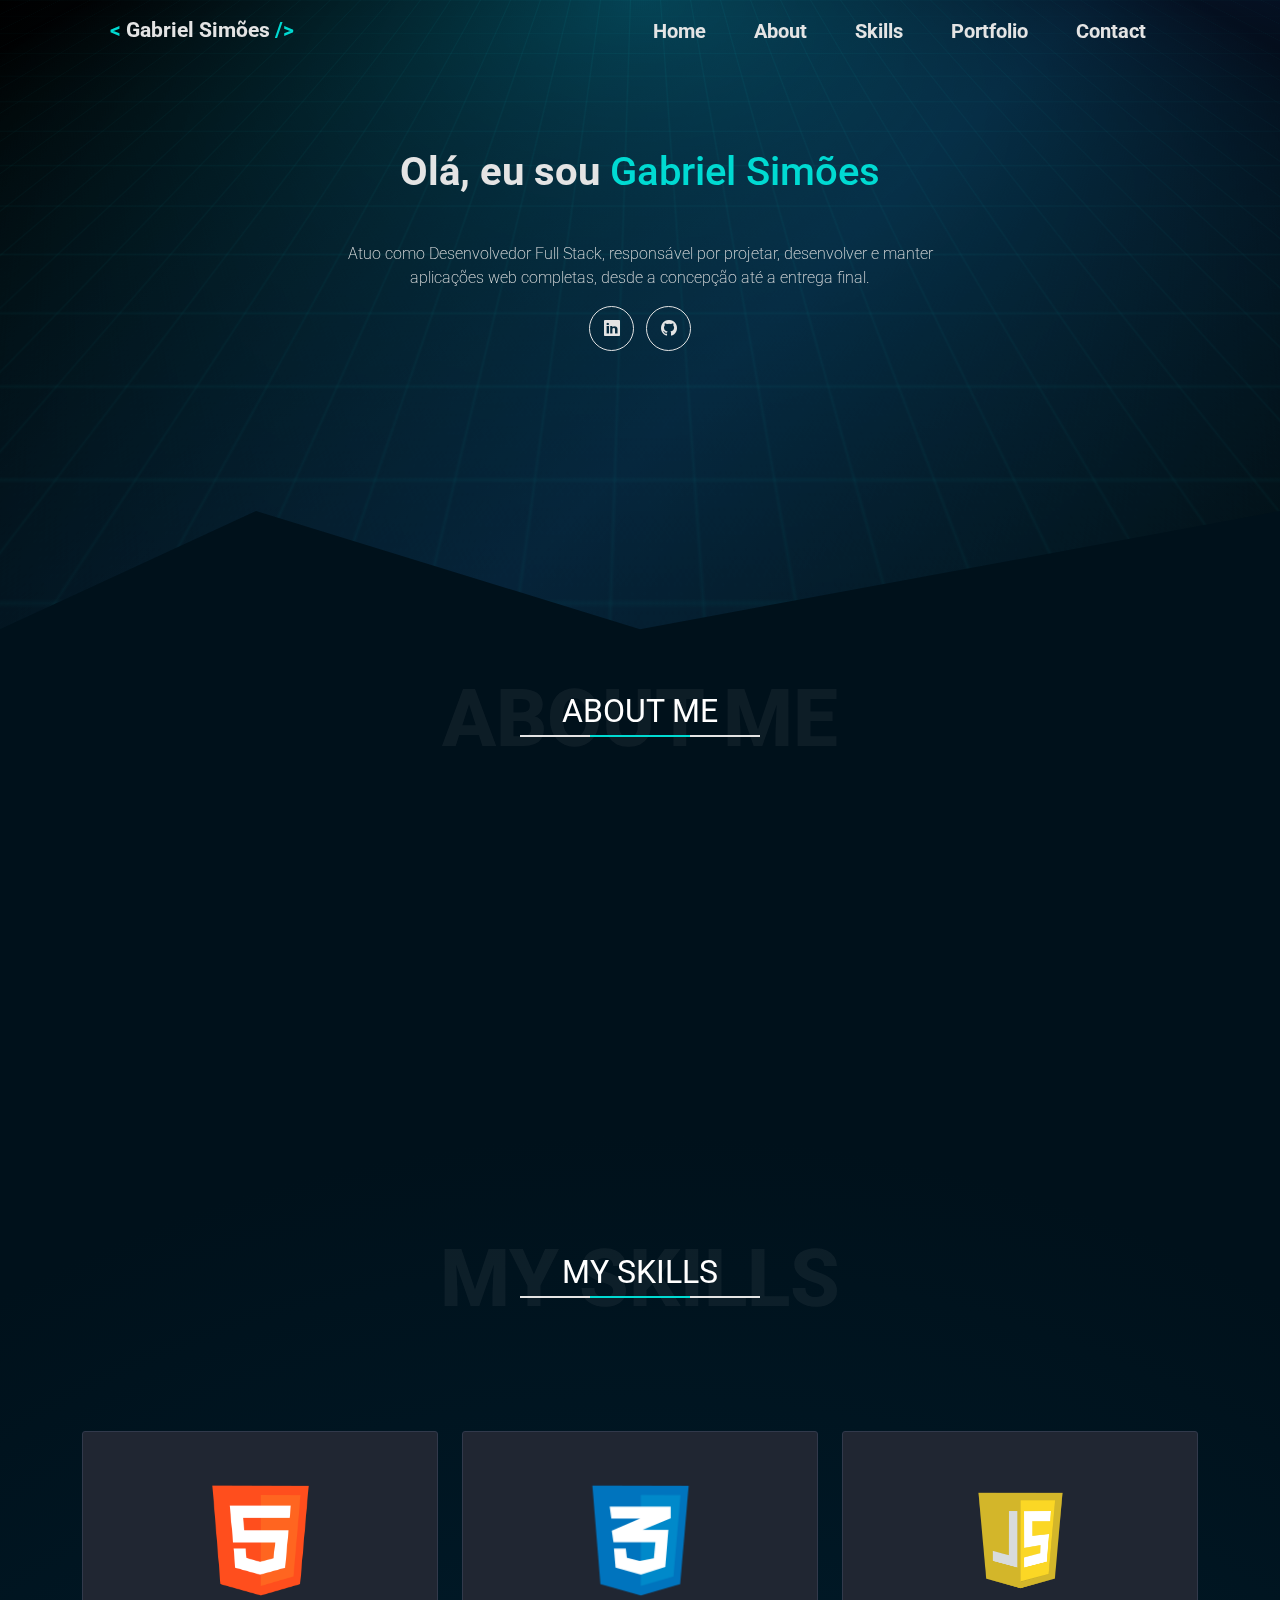
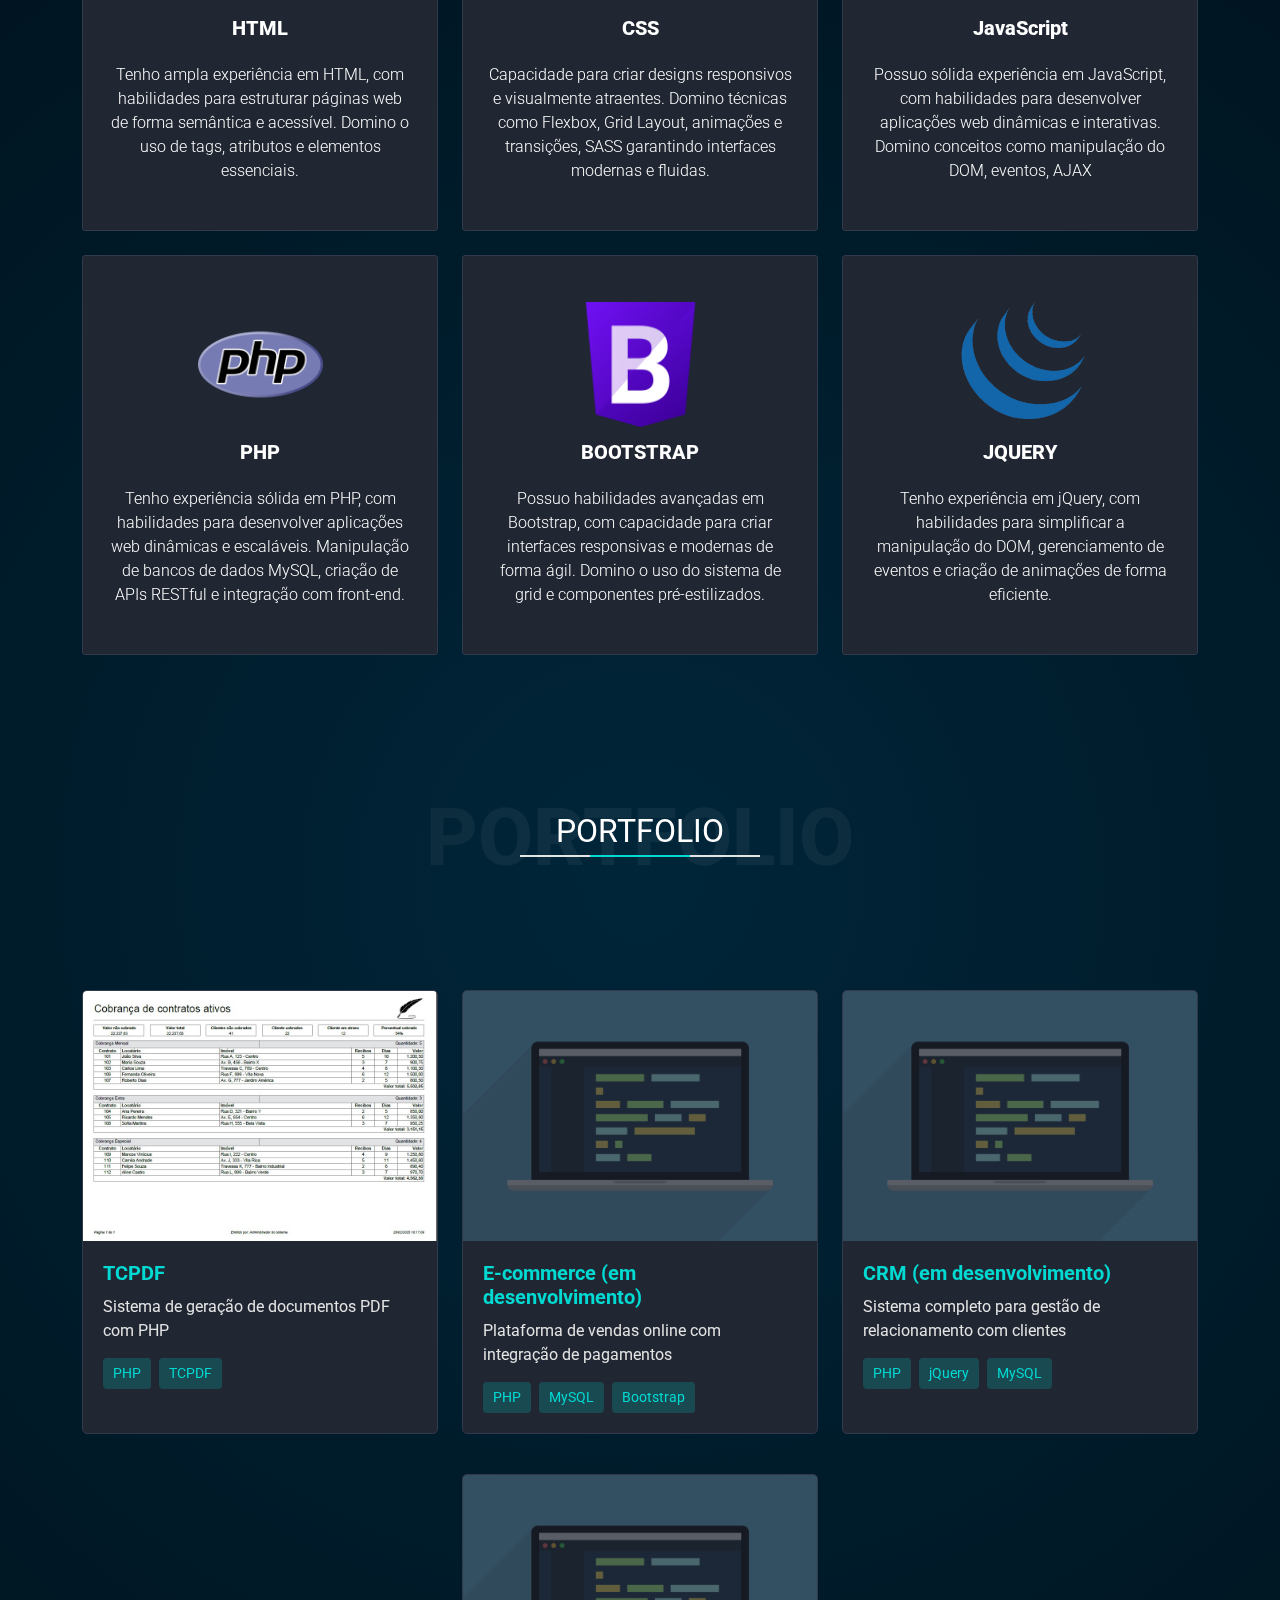
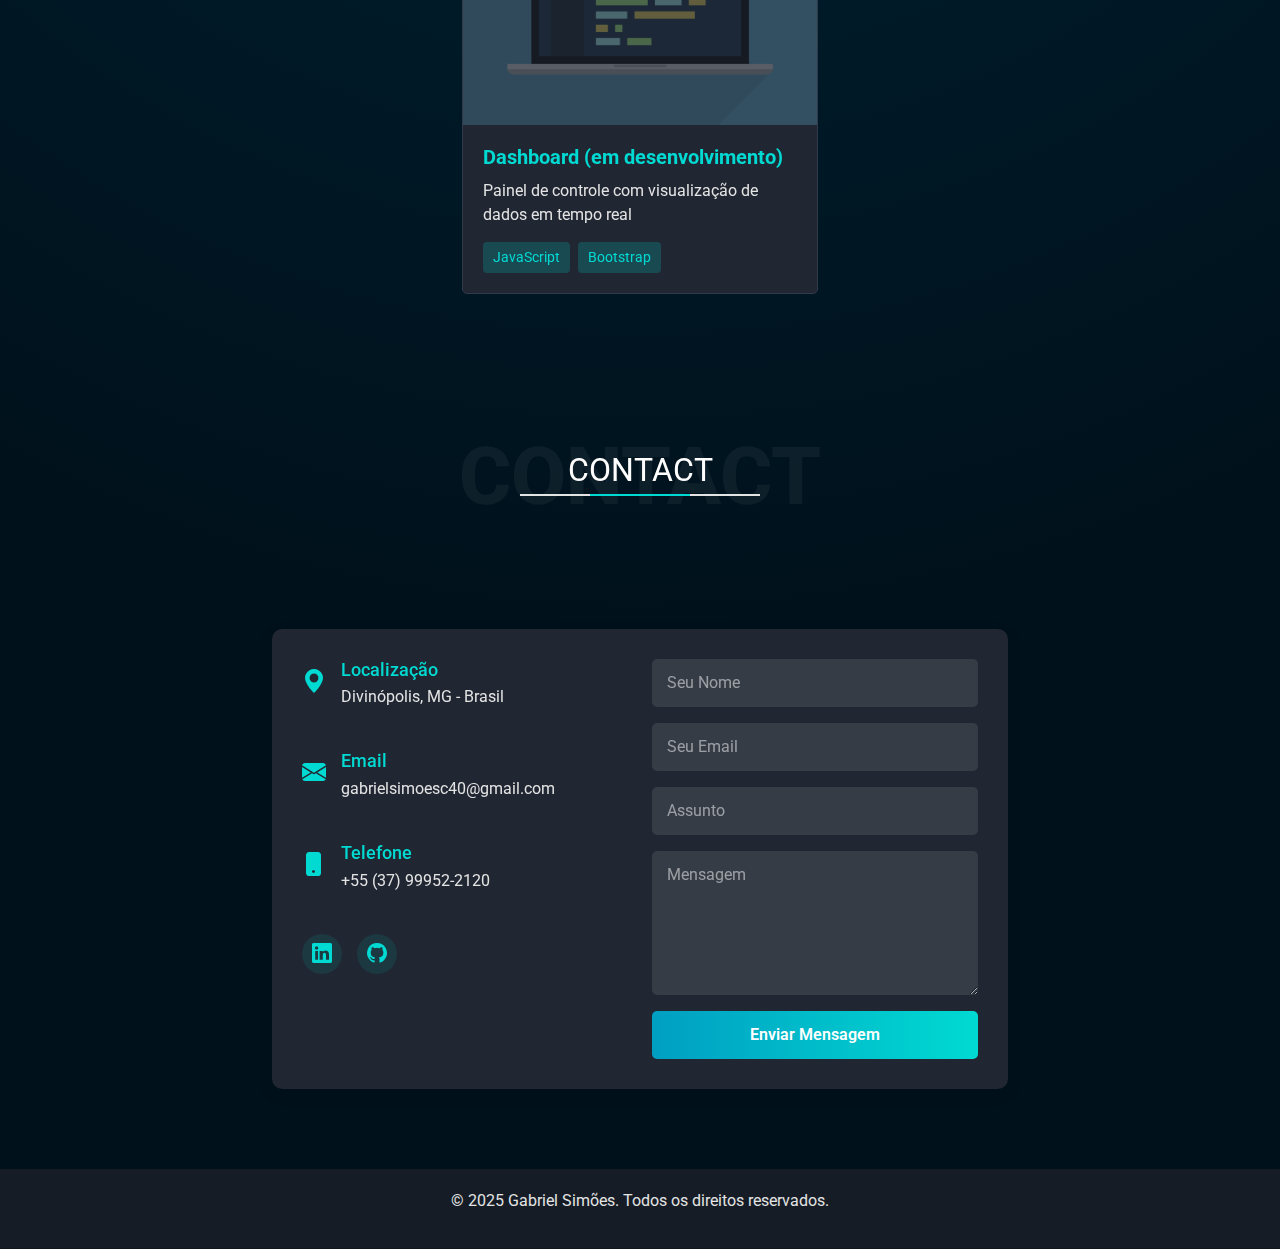
==== index.html @ c70b3e63 "aa" ====
<!DOCTYPE html>
<html lang="pt-br">

<head>
  <!-- Bootstrap -->
  <link href="https://cdn.jsdelivr.net/npm/bootstrap@5.3.3/dist/css/bootstrap.min.css" rel="stylesheet"
    integrity="sha384-QWTKZyjpPEjISv5WaRU9OFeRpok6YctnYmDr5pNlyT2bRjXh0JMhjY6hW+ALEwIH" crossorigin="anonymous">
  <script src="https://cdn.jsdelivr.net/npm/bootstrap@5.3.3/dist/js/bootstrap.bundle.min.js"
    integrity="sha384-YvpcrYf0tY3lHB60NNkmXc5s9fDVZLESaAA55NDzOxhy9GkcIdslK1eN7N6jIeHz"
    crossorigin="anonymous"></script>
  <link rel="stylesheet" href="https://cdn.jsdelivr.net/npm/bootstrap-icons@1.11.3/font/bootstrap-icons.min.css">
  <!-- Material Icon -->
  <link href="https://fonts.googleapis.com/icon?family=Material+Icons" rel="stylesheet">
  <!-- Jquery -->
  <script src="https://code.jquery.com/jquery-3.6.4.min.js"></script>
  <!-- Font ROBOTO -->
  <link rel="preconnect" href="https://fonts.googleapis.com">
  <link rel="preconnect" href="https://fonts.gstatic.com" crossorigin>
  <link href="https://fonts.googleapis.com/css2?family=Roboto:ital,wght@0,100..900;1,100..900&display=swap"
    rel="stylesheet">
  <!-- script JS -->
  <script src="script/script.js"></script>
  <!-- CSS -->
  <link rel="stylesheet" href="css/styles.css">
  <meta charset="UTF-8">
  <meta name="viewport" content="width=device-width, initial-scale=1.0">
  <title>Gabriel Simões</title>

  <style>
    @charset "UTF-8";

    * {
      margin: 0;
      padding: 0;
      box-sizing: border-box;
      text-decoration: none;
      border: none;
      outline: none;
      scroll-behavior: smooth;
      font-family: "Roboto", sans-serif;
    }

    :root {
      --bg-color: #202632;
      /* cor de fundo principal*/
      --second-bg-color: #2f3e53;
      /* cor de fundo secundária */
      --text-color: #e4e4e4;
      /* usada para o texto */
      --main-color: #009fc2;
      /* como uma cor principal */
      --second-main-color: #00dad2;
      /* como uma cor principal */
      --primary-title: 2.5rem;
      --second-title: 1.2rem;
      --description: 1rem;
    }

    body {
      margin: 0;
      padding: 0;
      height: 100%;
      background-color: #000;
      overflow-x: hidden;
    }

    .background {
      position: fixed;
      width: 100vw;
      height: 100vh;
      background: linear-gradient(135deg, #000000 0%, #092247 50%, #000000 100%);
      overflow: hidden;
      z-index: -1000;
    }

    #background_secondary {
      position: absolute;
      width: 100%;
      min-height: 100vh;
      background: radial-gradient(circle, rgba(0, 40, 61, 0.936) 0%, rgb(0, 17, 27) 65%);
      overflow: hidden;
      z-index: -1000;
      clip-path: polygon(50% 3%, 100% 0, 100% 100%, 0 100%, 0 3%, 20% 0%);
    }

    .grid-pattern {
      position: absolute;
      top: 0;
      left: 0;
      right: 0;
      bottom: 0;
      background-image: linear-gradient(rgba(0, 255, 255, 0.05) 1px, transparent 1px), linear-gradient(90deg, rgba(0, 255, 255, 0.05) 1px, transparent 1px);
      background-size: 30px 30px;
      transform: perspective(500px) rotateX(60deg);
      transform-origin: center top;
      animation: gridMove 8s linear infinite;
    }

    .grid-pattern::before {
      content: "";
      position: absolute;
      top: 0;
      left: 0;
      right: 0;
      bottom: 0;
      background: radial-gradient(circle at 50% 0%, rgba(0, 255, 255, 0.2) 0%, rgba(0, 0, 0, 0.5) 50%, transparent 100%);
    }

    /* Animations */
    @keyframes gridMove {
      0% {
        background-position: 0 0;
      }

      100% {
        background-position: 30px 30px;
      }
    }

    @keyframes float {

      0%,
      100% {
        transform: translateY(0);
      }

      50% {
        transform: translateY(-20px);
      }
    }

    @keyframes glow1 {
      0% {
        opacity: 0.3;
        box-shadow: 0 0 10px rgba(0, 255, 255, 0.2);
      }

      100% {
        opacity: 0.6;
        box-shadow: 0 0 20px rgba(0, 255, 255, 0.4);
      }
    }

    @keyframes glow2 {
      0% {
        opacity: 0.2;
        box-shadow: 0 0 15px rgba(0, 255, 255, 0.3);
      }

      100% {
        opacity: 0.5;
        box-shadow: 0 0 25px rgba(0, 255, 255, 0.5);
      }
    }

    @keyframes glow3 {
      0% {
        opacity: 0.4;
        box-shadow: 0 0 12px rgba(0, 255, 255, 0.25);
      }

      100% {
        opacity: 0.7;
        box-shadow: 0 0 22px rgba(0, 255, 255, 0.45);
      }
    }

    /* Title Styles */
    #title,
    #about_title,
    #skills_title,
    #portfolio_title,
    #contact_title {
      position: relative;
      display: inline-block;
      padding-top: 3rem;
      color: #fff;
      font-weight: bolder;
      width: 100%;
      text-align: center;
    }

    .line {
      position: relative;
      display: inline-block;
      width: 100%;
      margin-bottom: 2rem;
    }

    .line_primary {
      content: "";
      position: absolute;
      height: 2px;
      width: 100px;
      top: 0;
      left: 50%;
      transform: translateX(-50%);
      background-color: var(--second-main-color);
      z-index: 500;
    }

    .line_secondary {
      content: "";
      position: absolute;
      height: 2px;
      width: 240px;
      top: 0;
      left: 50%;
      transform: translateX(-50%);
      background-color: var(--text-color);
      z-index: 400;
    }

    .title_primary {
      font-size: 32px;
      font-weight: 400;
      position: relative;
      z-index: 500;
    }

    .title_secondary {
      top: 83%;
      left: 50%;
      transform: translate(-50%, -50%);
      position: absolute;
      opacity: 5%;
      font-size: 5rem;
      font-weight: 800;
    }

    .space {
      padding-bottom: 8rem;
    }

    /* Navbar Styles */
    .navbar {
      display: flex;
      justify-content: space-between;
      align-items: center;
      padding: 0.5rem 1rem;
      color: var(--text-color);
      z-index: 100;
      margin-bottom: 5rem !important;
    }

    .navbar,
    .tag_name {
      font-size: 1.3rem;
      font-weight: bold;
    }

    .navbar-toggler {
      border: none !important;
      box-shadow: none;
      padding: 2px 6px;
    }

    .navbar-toggler:focus {
      border: 1px solid #fff !important;
      box-shadow: none;
    }

    .hamburger {
      height: 50px;
      width: 50px;
      transform: 0.2s;
      position: relative;
    }

    .hamburger .checkbox {
      position: absolute;
      opacity: 0;
      height: 100%;
      width: 100%;
      cursor: pointer;
      z-index: 10;
    }

    .hamburger svg .line {
      transition: 0.5s;
      stroke-width: 4px;
      stroke: #fff;
    }

    .lineTop {
      stroke-dasharray: 40 40;
      stroke-dashoffset: 25;
    }

    .lineMid {
      stroke-dasharray: 40 40;
    }

    .lineBottom {
      stroke-dasharray: 40 40;
      stroke-dashoffset: 60;
    }

    .hamburger .checkbox:checked+svg .line {
      stroke: var(--second-main-color);
    }

    .hamburger .checkbox:checked+svg .lineTop {
      stroke-dashoffset: 0;
      transform-origin: left;
      transform: rotateZ(45deg) translate(-7px, -5px);
    }

    .hamburger .checkbox:checked+svg .lineMid {
      stroke-dashoffset: 40;
    }

    .hamburger .checkbox:checked+svg .lineBottom {
      stroke-dashoffset: 0;
      transform-origin: left;
      transform: rotateZ(-45deg) translate(-5px, 5px);
    }

    .navbar ul {
      list-style-type: none;
      display: flex;
      margin: 0;
    }

    .navbar ul li {
      margin: 0 1rem;
    }

    .navbar ul li a {
      text-decoration: none;
      color: var(--text-color);
      transition: color 0.3s;
    }

    .hover_text {
      display: inline-block;
      position: relative;
      font-size: 20px;
      text-decoration: none;
      cursor: pointer;
    }

    .hover_text:focus {
      color: #fff;
    }

    .nav-link:hover {
      color: #fff;
    }

    .hover_text::after {
      content: "";
      position: absolute;
      left: 0;
      bottom: -2px;
      width: 0;
      height: 2px;
      background-color: var(--second-main-color);
      transition: width 0.3s ease-in-out;
    }

    .hover_text:hover::after {
      width: 100%;
    }

    .hover_text.active::after {
      width: 100%;
    }

    /* Summary Section */
    #summary_job {
      transition: opacity 0.5s ease, transform 0.5s ease;
      position: relative;
      z-index: 500;
      padding: 0 6vw 10rem 6vw !important;
      text-align: center;
    }

    .hide-section {
      opacity: 0;
      transform: translateY(50px);
    }

    .show-section {
      opacity: 1;
      transform: translateY(0);
    }

    .name {
      color: var(--second-main-color);
      font-size: var(--primary-title) !important;
      font-weight: 500;
    }

    .dev_name {
      font-size: var(--primary-title) !important;
      color: var(--text-color);
      font-weight: bolder;
    }

    .description_job {
      font-size: var(--description) !important;
      color: var(--text-color);
      font-weight: 200;
      white-space: pre-line;
      text-align: center;
      max-width: 800px;
      margin: 1rem auto;
    }

    .btn_midia_social {
      color: var(--text-color) !important;
      border-color: var(--text-color) !important;
      background-color: transparent !important;
      transition: all 0.15s ease-in-out !important;
      border-radius: 50% !important;
      width: 45px !important;
      height: 45px !important;
      display: inline-flex !important;
      align-items: center !important;
      justify-content: center !important;
    }

    .btn_midia_social:hover {
      color: var(--main-color) !important;
      border-color: var(--second-main-color) !important;
      box-shadow: 0 0 0 0.1rem rgba(6, 180, 211, 0.5) !important;
    }

    /* About Section */
    #about_dev {
      position: relative;
      z-index: 500;
      padding: 2rem 6vw 5rem 6vw !important;
    }

    #about_dev.visible {
      opacity: 1;
    }

    .dev_photo,
    .description_dev {
      transition: transform 0.5s ease, opacity 0.5s ease;
    }

    .dev_photo {
      transform: translateX(-100%);
      opacity: 0;
    }

    .description_dev {
      transform: translateX(100%);
      opacity: 0;
    }

    #about_dev.visible .dev_photo {
      transform: translateX(0);
      opacity: 1;
    }

    #about_dev.visible .description_dev {
      transform: translateX(0);
      opacity: 1;
    }

    .dev_photo {
      width: 300px;
      height: 300px;
      border-radius: 50%;
      background-color: #fff;
      overflow: hidden;
      display: inline-block;
      box-shadow: 10px 10px 5px 0px rgba(0, 0, 0, 0.14);
      -webkit-box-shadow: 10px 10px 5px 0px rgba(0, 0, 0, 0.14);
      -moz-box-shadow: 10px 10px 5px 0px rgba(0, 0, 0, 0.14);
      transition: 0.5s;
    }

    .dev_photo img {
      width: 100%;
      height: 110%;
      object-fit: cover;
    }

    .dev_photo:hover {
      border: 1px solid #fff;
      box-shadow: 0px 0px 10px 10px rgba(13, 250, 242, 0.3);
      -webkit-box-shadow: 0px 0px 10px 10px rgba(13, 250, 242, 0.3);
      -moz-box-shadow: 0px 0px 10px 10px rgba(13, 250, 242, 0.3);
      transition: all 0.5s ease;
    }

    .about_sub_title {
      color: var(--second-main-color);
      font-size: 30px;
      font-weight: 400;
    }

    .about_description {
      color: var(--text-color);
      padding-right: 5vw;
      color: #fff;
      font-size: 18px;
      font-weight: 300;
      line-height: 1.6;
    }

    .about_info_title {
      color: var(--text-color);
      color: #fff;
      font-size: 18px;
      font-weight: 300;
    }

    .about_info {
      color: var(--text-color);
      color: #fff;
      font-size: 18px;
      font-weight: 300;
    }

    /* Button Animation */
    .animated-button {
      position: relative;
      display: inline-block;
      padding: 12px 24px;
      border: none;
      font-size: 16px;
      background-color: inherit;
      border-radius: 100px;
      font-weight: 600;
      color: rgba(255, 255, 255, 0.44);
      box-shadow: 0 0 0 2px rgba(255, 255, 255, 0.2);
      cursor: pointer;
      overflow: hidden;
      transition: all 0.6s cubic-bezier(0.23, 1, 0.32, 1);
    }

    .animated-button span:last-child {
      position: absolute;
      top: 50%;
      left: 50%;
      transform: translate(-50%, -50%);
      width: 20px;
      height: 20px;
      background-color: #2196f3;
      border-radius: 50%;
      opacity: 0;
      transition: all 0.8s cubic-bezier(0.23, 1, 0.32, 1);
    }

    .animated-button span:first-child {
      position: relative;
      z-index: 1;
    }

    .animated-button:hover {
      box-shadow: 0 0 0 5px rgba(33, 149, 243, 0.38);
      color: #ffffff;
    }

    .animated-button:active {
      scale: 0.95;
    }

    .animated-button:hover span:last-child {
      width: 150px;
      height: 150px;
      opacity: 1;
    }

    /* Skills Section */
    #dev_skills {
      position: relative;
      z-index: 500;
      padding-bottom: 5rem !important;
    }

    .skill {
      width: 100% !important;
      height: 400px !important;
      margin: 0;
      background-color: #202632;
      border: 0.1px solid #31394b;
      text-align: center;
      padding: 25px 25px;
      border-radius: 3px;
      transition: transform 0.3s ease, box-shadow 0.3s ease;
    }

    .skill:hover {
      transform: translateY(-10px);
      box-shadow: 0 10px 20px rgba(0, 0, 0, 0.2);
    }

    .skill img {
      width: auto;
      height: 135px;
      padding-bottom: 10px;
      transition: 0.5s ease;
    }

    .skill img:hover {
      height: 150px;
    }

    .title-caption {
      color: white;
      font-size: 20px;
      font-weight: 800;
      margin-bottom: 20px;
    }

    .caption {
      color: white;
      font-size: medium;
      font-weight: 300;
      line-height: 1.5;
    }

    /* Portfolio Section */
    #dev_portfolio {
      position: relative;
      z-index: 500;
      padding-bottom: 5rem !important;
    }

    .portfolio-item {
      background-color: #202632;
      border: 0.1px solid #31394b;
      border-radius: 5px;
      overflow: hidden;
      transition: transform 0.3s ease, box-shadow 0.3s ease;
      height: 100%;
    }

    .portfolio-item:hover {
      transform: translateY(-10px);
      box-shadow: 0 10px 20px rgba(0, 0, 0, 0.2);
    }

    .portfolio-img {
      position: relative;
      overflow: hidden;
    }

    .portfolio-img img {
      width: 100%;
      height: 250px;
      object-fit: cover;
      transition: transform 0.5s ease;
    }

    .portfolio-item:hover .portfolio-img img {
      transform: scale(1.1);
    }

    .desenvolvimento img {
      opacity: 30%;
    }

    .portfolio-overlay {
      position: absolute;
      top: 0;
      left: 0;
      width: 100%;
      height: 100%;
      background: rgba(0, 218, 210, 0.8);
      display: flex;
      align-items: center;
      justify-content: center;
      opacity: 0;
      transition: opacity 0.5s ease;
    }

    .portfolio-item:hover .portfolio-overlay {
      opacity: 1;
    }

    .portfolio-info {
      text-align: center;
      padding: 20px;
      color: #fff;
    }

    .portfolio-info h4 {
      font-size: 22px;
      font-weight: 700;
      margin-bottom: 10px;
    }

    .portfolio-info p {
      font-size: 16px;
      margin-bottom: 15px;
    }

    .portfolio-links {
      display: flex;
      justify-content: center;
      gap: 15px;
    }

    .portfolio-links a {
      display: inline-flex;
      align-items: center;
      justify-content: center;
      width: 40px;
      height: 40px;
      background: #fff;
      border-radius: 50%;
      color: var(--main-color);
      font-size: 20px;
      transition: all 0.3s ease;
    }

    .portfolio-links a:hover {
      background: var(--bg-color);
      color: #fff;
    }

    .portfolio-content {
      padding: 20px;
    }

    .portfolio-content h3 {
      font-size: 20px;
      font-weight: 700;
      color: var(--second-main-color);
      margin-bottom: 10px;
    }

    .portfolio-content p {
      color: var(--text-color);
      font-size: 16px;
      margin-bottom: 15px;
    }

    .portfolio-tags {
      display: flex;
      flex-wrap: wrap;
      gap: 8px;
    }

    .portfolio-tags span {
      background: rgba(0, 218, 210, 0.2);
      color: var(--second-main-color);
      padding: 5px 10px;
      border-radius: 4px;
      font-size: 14px;
    }

    /* Contact Section */
    #contact {
      position: relative;
      z-index: 500;
      padding-bottom: 5rem !important;
    }

    .contact-container {
      background-color: #202632;
      border-radius: 10px;
      padding: 30px;
      box-shadow: 0 5px 15px rgba(0, 0, 0, 0.1);
    }

    .contact-info {
      color: var(--text-color);
    }

    .contact-item {
      display: flex;
      align-items: flex-start;
      margin-bottom: 25px;
    }

    .contact-item i {
      font-size: 24px;
      color: var(--second-main-color);
      margin-right: 15px;
      margin-top: 5px;
    }

    .contact-item h3 {
      font-size: 18px;
      margin-bottom: 5px;
      color: var(--second-main-color);
    }

    .contact-item p {
      font-size: 16px;
    }

    .social-links {
      display: flex;
      gap: 15px;
      margin-top: 20px;
    }

    .social-links a {
      display: inline-flex;
      align-items: center;
      justify-content: center;
      width: 40px;
      height: 40px;
      background: rgba(0, 218, 210, 0.1);
      border-radius: 50%;
      color: var(--second-main-color);
      font-size: 20px;
      transition: all 0.3s ease;
    }

    .social-links a:hover {
      background: var(--second-main-color);
      color: #fff;
    }

    .contact-form .form-control {
      background-color: rgba(255, 255, 255, 0.1);
      border: none;
      border-radius: 5px;
      padding: 12px 15px;
      color: var(--text-color);
    }

    .contact-form .form-control::placeholder {
      color: rgba(255, 255, 255, 0.5);
    }

    .contact-form .form-control:focus {
      box-shadow: 0 0 0 3px rgba(0, 218, 210, 0.3);
      background-color: rgba(255, 255, 255, 0.15);
    }

    .btn-submit {
      background: linear-gradient(to right, var(--main-color), var(--second-main-color));
      color: #fff;
      border: none;
      padding: 12px 25px;
      border-radius: 5px;
      font-weight: 600;
      cursor: pointer;
      transition: all 0.3s ease;
      width: 100%;
    }

    .btn-submit:hover {
      transform: translateY(-3px);
      box-shadow: 0 5px 15px rgba(0, 218, 210, 0.4);
    }

    /* Footer */
    .footer {
      background-color: #151c26;
      color: var(--text-color);
      padding: 20px 0;
      text-align: center;
    }

    /* Responsive Adjustments */
    @media (max-width: 1200px) {

      .skill,
      .portfolio-item {
        height: auto;
      }

      .dev_photo {
        width: 250px;
        height: 250px;
      }
    }

    @media (max-width: 992px) {
      :root {
        --primary-title: 2rem;
        --description: 1rem;
      }

      .title_secondary {
        font-size: 4rem;
      }

      .dev_photo {
        width: 220px;
        height: 220px;
        margin: 0 auto 2rem;
      }

      .description_dev {
        padding: 0 1rem;
        flex-direction: column;
        display: flex !important;
        justify-content: center !important;
        align-items: center !important;
      }

      .about_description {
        padding-right: 0;
        text-align: center;
      }

      #about_dev {
        padding: 2rem 2rem 5rem 2rem !important;
      }
    }

    @media (max-width: 768px) {
      #background_secondary {
      position: absolute;
      width: 100%;
      min-height: 100vh;
      background: radial-gradient(circle, rgba(0, 40, 61, 0.936) 0%, rgb(0, 17, 27) 65%);
      overflow: hidden;
      z-index: -1000;
      clip-path: polygon(50% 3%, 100% 0, 100% 100%, 0 100%, 0 3%, 20% 0%);
    }
      .navbar {
        margin-bottom: 3rem !important;
      }

      .grid-pattern {
        background-size: 20px 20px;
      }

      :root {
        --primary-title: 1.8rem;
        --description: 0.9rem;
      }

      .title_primary {
        font-size: 25px;
      }

      .title_secondary {
        font-size: 3rem;
      }

      .dev_photo {
        width: 200px;
        height: 200px;
      }

      .description_dev {
        padding: 0 1rem;
        flex-direction: column;
        display: flex !important;
        justify-content: center !important;
        align-items: center !important;
      }

      .about_sub_title {
        font-size: 24px;
      }

      .about_description,
      .about_info_title,
      .about_info {
        font-size: 16px;
      }

      .about_description {
        text-align: center;
      }

      #summary_job {
        padding: 0 2rem 5rem 2rem !important;
      }

      .skill {
        height: 350px !important;
      }

      .skill img {
        height: 100px;
      }

      .skill img:hover {
        height: 110px;
      }

      .contact-item {
        margin-bottom: 15px;
      }

      .line_primary {
        content: "";
        position: absolute;
        height: 2px;
        width: 80px;
        top: 0;
        left: 50%;
        transform: translateX(-50%);
        background-color: var(--second-main-color);
        z-index: 500;
      }

      .line_secondary {
        content: "";
        position: absolute;
        height: 2px;
        width: 160px;
        top: 0;
        left: 50%;
        transform: translateX(-50%);
        background-color: var(--text-color);
        z-index: 400;
      }
    }

    @media (max-width: 576px) {

      .navbar,
      .tag_name {
        font-size: 8rem;
      }

      :root {
        --primary-title: 1.5rem;
        --description: 0.85rem;
      }

      .title_primary {
        font-size: 24px;
      }

      .title_secondary {
        font-size: 3rem;
      }

      .dev_photo {
        width: 180px;
        height: 180px;
      }

      .about_sub_title {
        font-size: 22px;
        text-align: center;
      }

      .about_description {
        text-align: center;
      }

      .about_info_title,
      .about_info {
        font-size: 14px;
      }

      .skill {
        height: auto !important;
        padding: 20px 15px;
      }

      .caption {
        font-size: 14px;
      }

      .portfolio-content h3 {
        font-size: 18px;
      }

      .portfolio-content p {
        font-size: 14px;
      }

      .contact-container {
        padding: 20px;
      }

      .contact-item h3 {
        font-size: 16px;
      }

      .contact-item p {
        font-size: 14px;
      }

      .line_primary {
        content: "";
        position: absolute;
        height: 2px;
        width: 80px;
        top: 0;
        left: 50%;
        transform: translateX(-50%);
        background-color: var(--second-main-color);
        z-index: 500;
      }

      .line_secondary {
        content: "";
        position: absolute;
        height: 2px;
        width: 160px;
        top: 0;
        left: 50%;
        transform: translateX(-50%);
        background-color: var(--text-color);
        z-index: 400;
      }
    }

    /*# sourceMappingURL=styles.css.map */
  </style>

</head>

<body>
  <section>
    <!-- Background Topo -->
    <div class="background">
      <div class="grid-pattern"></div>
    </div>

    <header>
      <!-- Navbar -->
      <div class="container">
        <nav class="navbar navbar-expand-lg">
          <div class="container-fluid">
            <span class="tag_name"> <-Gabriel-Simões- /> </span>
            <button class="navbar-toggler" type="button" data-bs-toggle="collapse" data-bs-target="#navbarNav"
              aria-controls="navbarNav" aria-expanded="false" aria-label="Toggle navigation">
              <div class="hamburger">
                <input class="checkbox" type="checkbox" />
                <svg fill="none" viewBox="0 0 50 50" height="50" width="50">
                  <path class="lineTop line" stroke-linecap="round" stroke-width="4" stroke="black" d="M6 11L44 11">
                  </path>
                  <path stroke-linecap="round" stroke-width="4" stroke="black" d="M6 24H43" class="lineMid line"></path>
                  <path stroke-linecap="round" stroke-width="4" stroke="black" d="M6 37H43" class="lineBottom line">
                  </path>
                </svg>
              </div>
            </button>
            <div class="collapse navbar-collapse" id="navbarNav">
              <ul class="navbar-nav list_menu ms-auto">
                <li class="nav-item"><a class="nav-link hover_text" href="#nav">Home</a></li>
                <li class="nav-item"><a class="nav-link hover_text" href="#about_title">About</a>
                </li>
                <li class="nav-item"><a class="nav-link hover_text" href="#dev_skills">Skills</a>
                </li>
                <li class="nav-item"><a class="nav-link hover_text" href="#dev_portfolio">Portfolio</a></li>
                <li class="nav-item"><a class="nav-link hover_text" href="#contact">Contact</a></li>
              </ul>
            </div>
          </div>
        </nav>
      </div>
    </header>
    <!-- Corpo -->

    <div class="container-fluid">
      <!-- Sumario -->
      <div id="summary_job" class="d-flex flex-column justify-content-center align-items-center">
        <div class="dev_name">
          <span>Olá, eu sou <span class="name">Gabriel Simões</span></span>
        </div>
        <p class="description_job">
          Atuo como Desenvolvedor Full Stack, responsável por projetar, desenvolver e manter
          aplicações web completas, desde a concepção até a entrega final.
        </p>
        <div>
          <a href="https://www.linkedin.com/in/gabriel-sim%C3%B5es-231634179/" target="linkedin" type="button"
            class="btn btn_midia_social me-2"><i class="bi bi-linkedin"></i></a>
          <a href="https://github.com/gabrielsc40" target="github" type="button" class="btn btn_midia_social"><i
              class="bi bi-github"></i></a>
        </div>
      </div>
    </div>

    <!-- Background Sobre -->
    <div id="background_secondary">
      <div class="space"></div>
      <div class="container-fluid">
        <!-- Sobre -->
        <div id="about_title" class="d-flex justify-content-center align-items-center">
          <span class="title_primary">ABOUT ME</span>
          <span class="title_secondary text-nowrap">ABOUT ME</span>
        </div>
        <div class="line">
          <div class="line_primary"></div>
          <div class="line_secondary"></div>
        </div>

        <div id="about_dev" class="row">
          <div class="col-lg-6 col-md-12 d-flex justify-content-center align-items-center mb-4 mb-lg-0">
            <div class="dev_photo">
              <img src="img/photo_dev.jpg" alt="Gabriel Simões">
            </div>
          </div>

          <div class="col-lg-6 col-md-12 d-flex justify-content-start align-items-center">
            <div class="description_dev">
              <div class="info_dev">
                <div class="about_sub_title pb-4">
                  <span>Full Stack Web Developer</span>
                </div>
              </div>
              <div class="info_dev">
                <div class="about_description pb-4">
                  <span>Sou um desenvolvedor web Full-stack com 1 ano e alguns meses de experiência no
                    desenvolvimento de aplicações web robustas, escaláveis e de alto desempenho. Minha
                    expertise abrange tanto o front-end quanto o back-end, permitindo-me criar soluções
                    integradas que atendem às necessidades dos usuários e dos negócios.</span>
                </div>
              </div>
              <a href="cv/Currículo.pdf" download="Curriculo_Gabriel_Simoes.pdf">
                <button class="animated-button">
                  <span>Download CV</span>
                  <span></span>
                </button>
              </a>
            </div>
          </div>
        </div>
      </div>

      <!-- Habilidades -->
      <div id="dev_skills" class="pb-5">
        <div class="pb-5">
          <div id="skills_title" class="d-flex justify-content-center align-items-center">
            <span class="title_primary">MY SKILLS</span>
            <span class="title_secondary text-nowrap">MY SKILLS</span>
          </div>
          <div class="line">
            <div class="line_primary"></div>
            <div class="line_secondary"></div>
          </div>
        </div>

        <div class="container pt-5">
          <div class="row justify-content-center">
            <div class="col-lg-4 col-md-6 col-sm-12 mb-4">
              <div class="skill skill_html d-flex flex-column justify-content-center align-items-center">
                <img src="img/skill_html.png" alt="HTML">
                <span class="title-caption">HTML</span>
                <span class="caption">Tenho ampla experiência em HTML, com habilidades para estruturar páginas
                  web de forma semântica e acessível. Domino o uso de tags, atributos e elementos
                  essenciais.</span>
              </div>
            </div>
            <div class="col-lg-4 col-md-6 col-sm-12 mb-4">
              <div class="skill skill_css d-flex flex-column justify-content-center align-items-center">
                <img src="img/skill_css.png" alt="CSS">
                <span class="title-caption">CSS</span>
                <span class="caption">Capacidade para criar designs responsivos e visualmente atraentes. Domino
                  técnicas como Flexbox, Grid Layout, animações e transições, SASS garantindo interfaces
                  modernas e fluidas.</span>
              </div>
            </div>
            <div class="col-lg-4 col-md-6 col-sm-12 mb-4">
              <div class="skill skill_javascript d-flex flex-column justify-content-center align-items-center">
                <img src="img/skill_javascript.png" alt="JavaScript">
                <span class="title-caption">JavaScript</span>
                <span class="caption">Possuo sólida experiência em JavaScript, com habilidades para desenvolver
                  aplicações web dinâmicas e interativas. Domino conceitos como manipulação do DOM, eventos,
                  AJAX</span>
              </div>
            </div>
            <div class="col-lg-4 col-md-6 col-sm-12 mb-4">
              <div class="skill skill_PHP d-flex flex-column justify-content-center align-items-center">
                <img src="img/skill_php.png" alt="PHP">
                <span class="title-caption">PHP</span>
                <span class="caption">Tenho experiência sólida em PHP, com habilidades para desenvolver
                  aplicações web dinâmicas e escaláveis. Manipulação de bancos de dados
                  MySQL, criação de APIs RESTful e integração com front-end.</span>
              </div>
            </div>
            <div class="col-lg-4 col-md-6 col-sm-12 mb-4">
              <div class="skill skill_Bootstrap d-flex flex-column justify-content-center align-items-center">
                <img src="img/skill_bootstrap.png" alt="Bootstrap">
                <span class="title-caption">BOOTSTRAP</span>
                <span class="caption">Possuo habilidades avançadas em Bootstrap, com capacidade para criar
                  interfaces responsivas e modernas de forma ágil. Domino o uso do sistema de grid e
                  componentes pré-estilizados.</span>
              </div>
            </div>
            <div class="col-lg-4 col-md-6 col-sm-12 mb-4">
              <div class="skill skill_Jquery d-flex flex-column justify-content-center align-items-center">
                <img src="img/skill_jquery.png" alt="jQuery">
                <span class="title-caption">JQUERY</span>
                <span class="caption">Tenho experiência em jQuery, com habilidades para simplificar a
                  manipulação do DOM, gerenciamento de eventos e criação de animações de forma
                  eficiente.</span>
              </div>
            </div>
          </div>
        </div>
      </div>

      <!-- Portfólio -->
      <div id="dev_portfolio" class="pb-5">
        <div class="pb-5">
          <div id="portfolio_title" class="d-flex justify-content-center align-items-center">
            <span class="title_primary">PORTFOLIO</span>
            <span class="title_secondary">PORTFOLIO</span>
          </div>
          <div class="line">
            <div class="line_primary"></div>
            <div class="line_secondary"></div>
          </div>
        </div>

        <div class="container pt-5">
          <div class="row justify-content-center">
            <div class="col-lg-4 col-md-6 col-sm-12 mb-4">
              <div class="portfolio-item">
                <div class="portfolio-img">
                  <img src="img/relatorio_tcpdf.jpg" alt="TCPDF Project">
                  <div class="portfolio-overlay">
                    <div class="portfolio-info">
                      <h4>TCPDF</h4>
                      <p>Geração de documentos PDF dinâmicos</p>
                      <div class="portfolio-links">
                        <a href="doc/Cobrança de contratos.pdf" class="portfolio-details-link"><i
                            class="bi bi-link-45deg"></i></a>
                        <a href="https://github.com/gabrielsc40/gerador_relatorio_pdf" class="portfolio-github-link"><i
                            class="bi bi-github"></i></a>
                      </div>
                    </div>
                  </div>
                </div>
                <div class="portfolio-content">
                  <h3>TCPDF</h3>
                  <p>Sistema de geração de documentos PDF com PHP</p>
                  <div class="portfolio-tags">
                    <span>PHP</span>
                    <span>TCPDF</span>
                  </div>
                </div>
              </div>
            </div>

            <div class="col-lg-4 col-md-6 col-sm-12 mb-4">
              <div class="portfolio-item">
                <div class="portfolio-img desenvolvimento">
                  <img src="img/programando.gif" alt="E-commerce Project">
                  <div class="portfolio-overlay">
                    <div class="portfolio-info">
                      <h4>E-commerce</h4>
                      <p>Loja virtual com sistema de pagamentos</p>
                      <div class="portfolio-links">
                        <a href="#" class="portfolio-details-link"><i class="bi bi-link-45deg"></i></a>
                        <a href="#" class="portfolio-github-link"><i class="bi bi-github"></i></a>
                      </div>
                    </div>
                  </div>
                </div>
                <div class="portfolio-content">
                  <h3>E-commerce (em desenvolvimento)</h3>
                  <p>Plataforma de vendas online com integração de pagamentos</p>
                  <div class="portfolio-tags">
                    <span>PHP</span>
                    <span>MySQL</span>
                    <span>Bootstrap</span>
                  </div>
                </div>
              </div>
            </div>

            <div class="col-lg-4 col-md-6 col-sm-12 mb-4">
              <div class="portfolio-item">
                <div class="portfolio-img desenvolvimento">
                  <img src="img/programando.gif" alt="CRM System">
                  <div class="portfolio-overlay">
                    <div class="portfolio-info">
                      <h4>CRM</h4>
                      <p>Sistema de gerenciamento de clientes</p>
                      <div class="portfolio-links">
                        <a href="#" class="portfolio-details-link"><i class="bi bi-link-45deg"></i></a>
                        <a href="#" class="portfolio-github-link"><i class="bi bi-github"></i></a>
                      </div>
                    </div>
                  </div>
                </div>
                <div class="portfolio-content">
                  <h3>CRM (em desenvolvimento)</h3>
                  <p>Sistema completo para gestão de relacionamento com clientes</p>
                  <div class="portfolio-tags">
                    <span>PHP</span>
                    <span>jQuery</span>
                    <span>MySQL</span>
                  </div>
                </div>
              </div>
            </div>
          </div>

          <div class="row justify-content-center mt-3">
            <div class="col-lg-4 col-md-6 col-sm-12 mb-4">
              <div class="portfolio-item">
                <div class="portfolio-img desenvolvimento">
                  <img src="img/programando.gif" alt="Dashboard Project">
                  <div class="portfolio-overlay">
                    <div class="portfolio-info">
                      <h4>Dashboard</h4>
                      <p>Painel administrativo com gráficos e relatórios</p>
                      <div class="portfolio-links">
                        <a href="#" class="portfolio-details-link"><i class="bi bi-link-45deg"></i></a>
                        <a href="#" class="portfolio-github-link"><i class="bi bi-github"></i></a>
                      </div>
                    </div>
                  </div>
                </div>
                <div class="portfolio-content">
                  <h3>Dashboard (em desenvolvimento)</h3>
                  <p>Painel de controle com visualização de dados em tempo real</p>
                  <div class="portfolio-tags">
                    <span>JavaScript</span>
                    <span>Bootstrap</span>
                  </div>
                </div>
              </div>
            </div>
          </div>
        </div>
      </div>

      <!-- Contato -->
      <div id="contact" class="pb-5">
        <div class="pb-5">
          <div id="contact_title" class="d-flex justify-content-center align-items-center">
            <span class="title_primary">CONTACT</span>
            <span class="title_secondary">CONTACT</span>
          </div>
          <div class="line">
            <div class="line_primary"></div>
            <div class="line_secondary"></div>
          </div>
        </div>

        <div class="container pt-5">
          <div class="row justify-content-center">
            <div class="col-lg-8 col-md-10 col-sm-12">
              <div class="contact-container">
                <div class="row">
                  <div class="col-md-6 mb-4">
                    <div class="contact-info">
                      <div class="contact-item">
                        <i class="bi bi-geo-alt-fill"></i>
                        <div>
                          <h3>Localização</h3>
                          <p>Divinópolis, MG - Brasil</p>
                        </div>
                      </div>
                      <div class="contact-item">
                        <i class="bi bi-envelope-fill"></i>
                        <div>
                          <h3>Email</h3>
                          <p>gabrielsimoesc40@gmail.com</p>
                        </div>
                      </div>
                      <div class="contact-item">
                        <i class="bi bi-phone-fill"></i>
                        <div>
                          <h3>Telefone</h3>
                          <p>+55 (37) 99952-2120</p>
                        </div>
                      </div>
                      <div class="social-links">
                        <a href="https://www.linkedin.com/in/gabriel-sim%C3%B5es-231634179/" target="_blank"><i
                            class="bi bi-linkedin"></i></a>
                        <a href="https://github.com/gabrielsc40" target="_blank"><i class="bi bi-github"></i></a>
                      </div>
                    </div>
                  </div>
                  <div class="col-md-6">
                    <form action="https://formsubmit.co/gabrielsimoesc40@gmail.com" method="POST" class="contact-form">
                      <div class="mb-3">
                        <input type="text" name="name" class="form-control" placeholder="Seu Nome" required>
                      </div>
                      <div class="mb-3">
                        <input type="email" name="email" class="form-control" placeholder="Seu Email" required>
                      </div>
                      <div class="mb-3">
                        <input type="text" name="subject" class="form-control" placeholder="Assunto" required>
                      </div>
                      <div class="mb-3">
                        <textarea name="message" class="form-control" rows="5" placeholder="Mensagem"
                          required></textarea>
                      </div>
                      <input type="hidden" name="_next" value="http://127.0.0.1:5500//thanks.html">
                      <input type="hidden" name="_captcha" value="false">
                      <button type="submit" class="btn-submit">Enviar Mensagem</button>
                    </form>
                  </div>
                </div>
              </div>
            </div>
          </div>
        </div>
      </div>

      <!-- Footer -->
      <footer class="footer">
        <div class="container">
          <div class="row">
            <div class="col-12 text-center">
              <p>&copy; 2025 Gabriel Simões. Todos os direitos reservados.</p>
            </div>
          </div>
        </div>
      </footer>
    </div>
  </section>
</body>

</html>

<script>
  function setActiveLink(clickedLink) {
    $(".hover_text").removeClass("active");
    $(clickedLink).addClass("active");
    localStorage.setItem("activeLink", clickedLink.href);
  }

  $(document).ready(function () {
    // Set active link from localStorage
    const activeLinkHref = localStorage.getItem("activeLink");
    if (activeLinkHref) {
      $(`.hover_text[href="${activeLinkHref}"]`).addClass("active");
    }

    // Handle navbar collapse on mobile when clicking a link
    $('.navbar-nav>li>a').on('click', function () {
      $('.navbar-collapse').collapse('hide');
      $('.hamburger .checkbox').prop('checked', false);
    });

    // Smooth scrolling for anchor links
    $('a[href^="#"]').on('click', function (event) {
      event.preventDefault();
      const target = $(this.getAttribute('href'));
      if (target.length) {
        $('html, body').animate({
          scrollTop: target.offset().top - 70
        }, 800);
      }
    });

    // Summary section animation on scroll
    let lastScrollTop = 0;
    $(window).scroll(function () {
      const currentScrollTop = $(this).scrollTop();
      const threshold_ = 50; // Define um limite de 50px

      if (Math.abs(currentScrollTop - lastScrollTop) > threshold_) {
        if (currentScrollTop > lastScrollTop) {
          $('#summary_job').addClass('hide-section').removeClass('show-section');
        } else {
          $('#summary_job').addClass('show-section').removeClass('hide-section');
        }
        lastScrollTop = currentScrollTop;
      }

      // About section animation
      const aboutDevSection = $("#about_dev");
      const scrollTop = $(window).scrollTop();
      const windowHeight = $(window).height();
      const sectionOffset = aboutDevSection.offset().top;
      const threshold = 100; // Define um limite de 100px

      if (scrollTop + windowHeight > sectionOffset + threshold) {
        aboutDevSection.addClass("visible");
      } else {
        aboutDevSection.removeClass("visible");
      }

      // Add active class to navbar items based on scroll position
      const scrollPosition = $(document).scrollTop();

      $('section div[id]').each(function () {
        const currentSection = $(this);
        const sectionTop = currentSection.offset().top - 100;
        const sectionBottom = sectionTop + currentSection.outerHeight();

        if (scrollPosition >= sectionTop && scrollPosition < sectionBottom) {
          const id = currentSection.attr('id');
          $('a.nav-link').removeClass('active');
          $(`a.nav-link[href="#${id}"]`).addClass('active');
        }
      });
    });

    // Format the tag name with color
    const tag_name = $(".tag_name").text();
    const array_tag_name = tag_name.split("-");
    const tag_open = array_tag_name[0];
    const first_name = array_tag_name[1];
    const last_name = array_tag_name[2];
    const tag_close = array_tag_name[3];

    const novo_html = `
    <span style="color: #00dad2;">${tag_open}</span>
    ${first_name} ${last_name}
    <span style="color: #00dad2;">${tag_close}</span>
  `;

    $(".tag_name").html(novo_html);

    // Portfolio item hover effect for touch devices
    $('.portfolio-item').on('touchstart', function () {
      $(this).toggleClass('hover');
    });

    // Initialize with summary section visible
    $('#summary_job').addClass('show-section');

  });

  // Add animation to skills items when they come into view
  $(window).on('scroll', function () {
    $('.skill').each(function () {
      const elementTop = $(this).offset().top;
      const elementVisible = 150;
      const windowHeight = $(window).height();
      const scrollY = $(window).scrollTop();

      if (scrollY > (elementTop - windowHeight + elementVisible)) {
        $(this).addClass('animate__animated animate__fadeInUp');
      }
    });

    $('.portfolio-item').each(function () {
      const elementTop = $(this).offset().top;
      const elementVisible = 150;
      const windowHeight = $(window).height();
      const scrollY = $(window).scrollTop();

      if (scrollY > (elementTop - windowHeight + elementVisible)) {
        $(this).addClass('animate__animated animate__fadeInUp');
      }
    });
  });
</script>
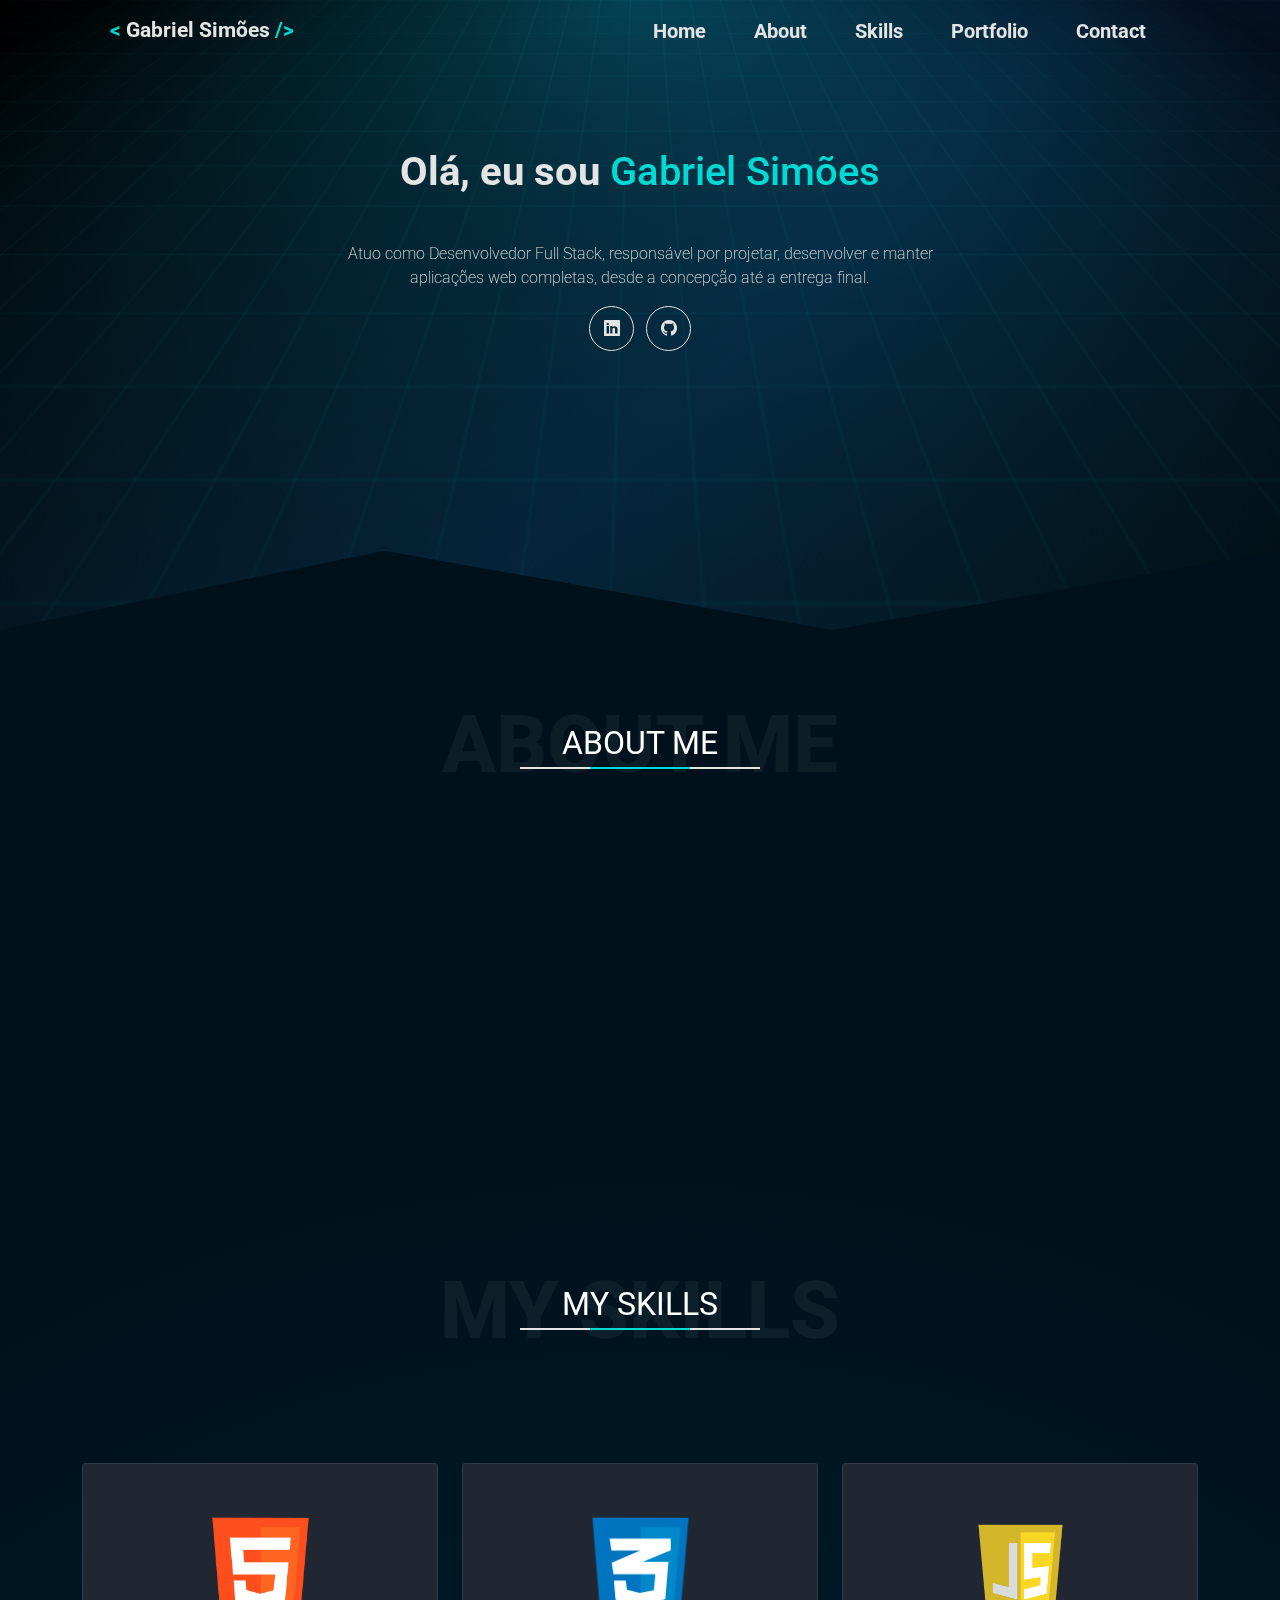
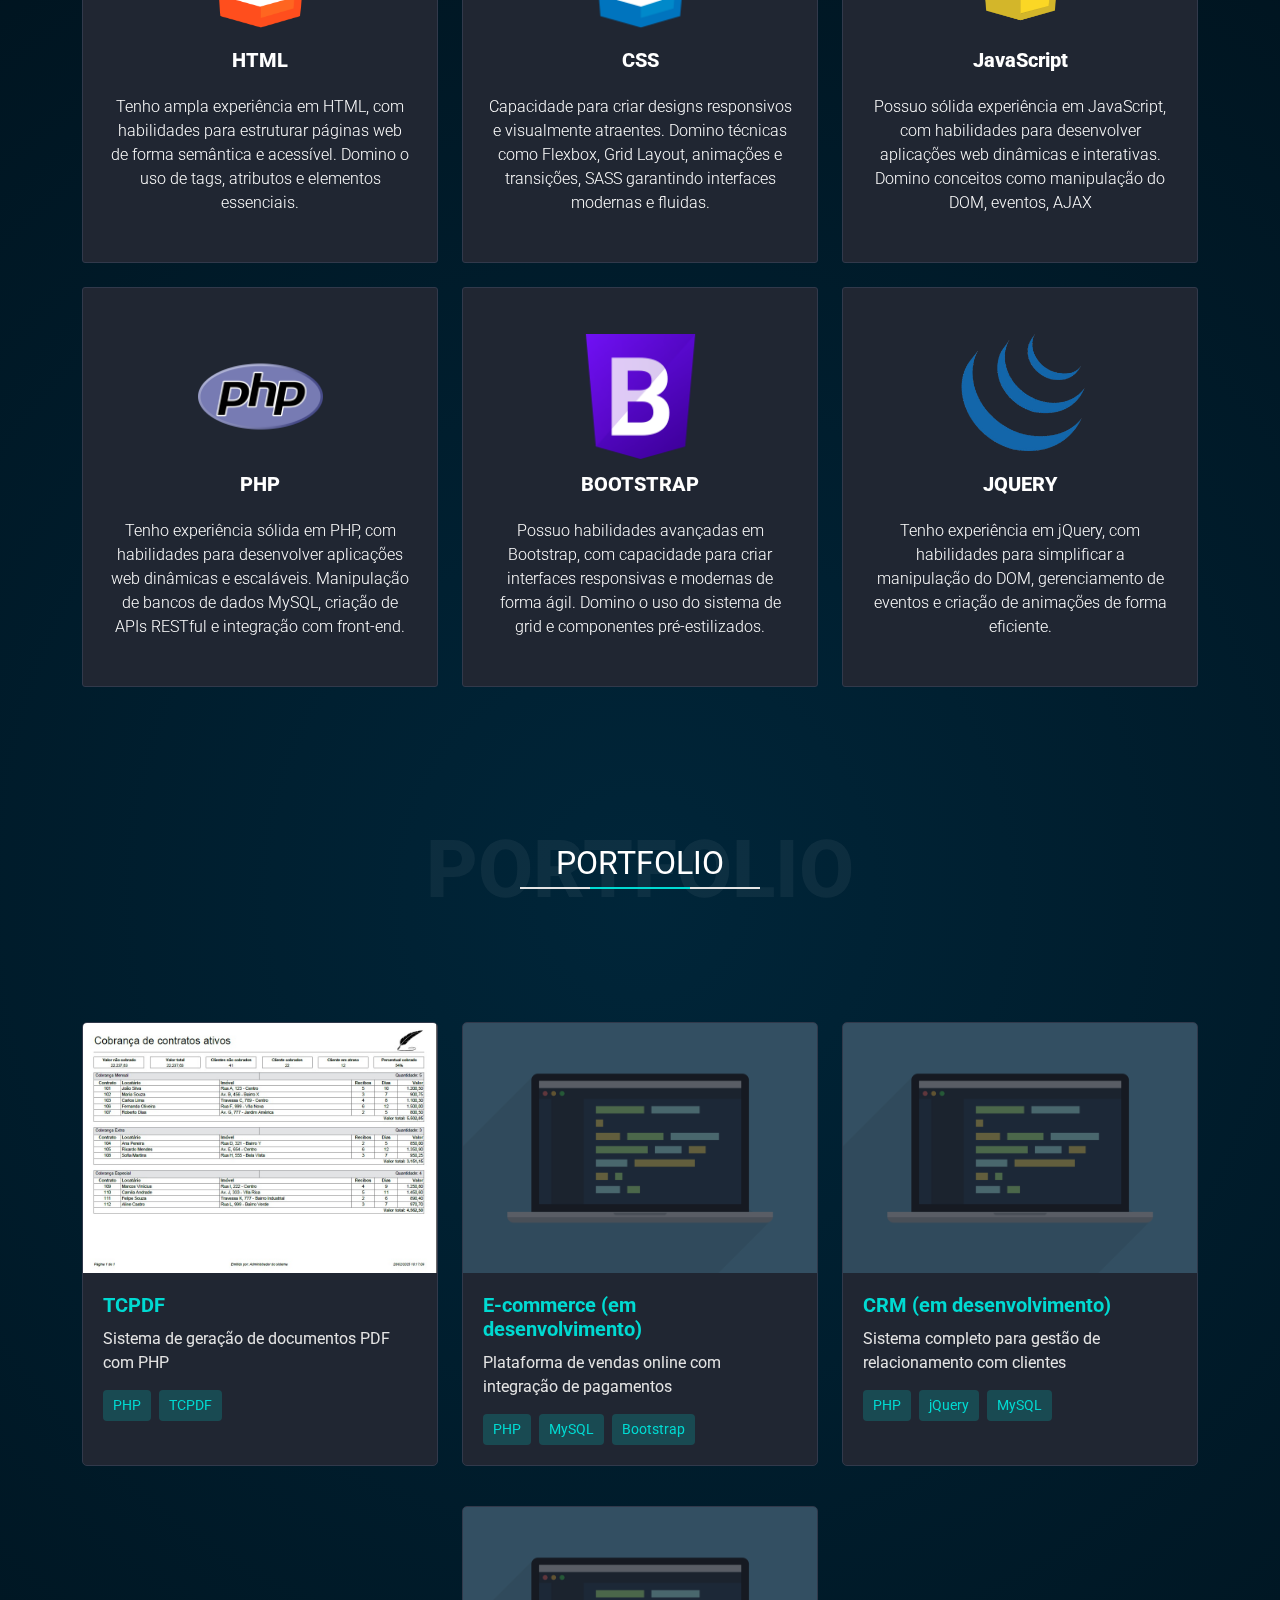
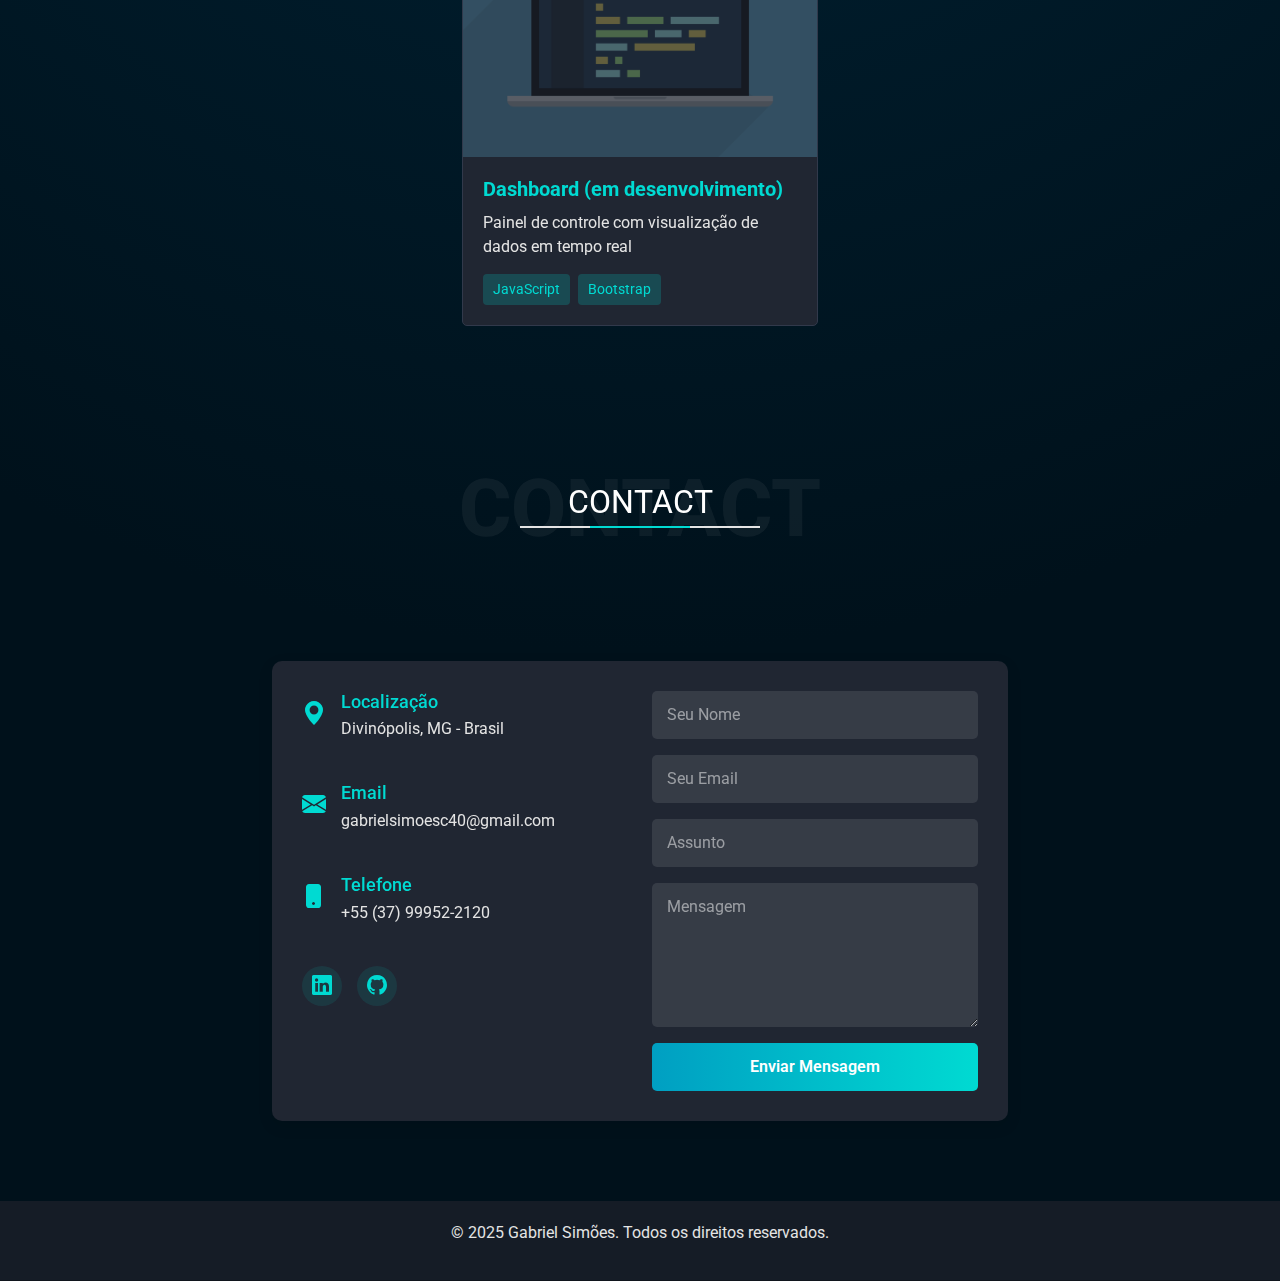
==== commit a37698db: "ajustes v1" ====
--- a/index.html
+++ b/index.html
@@ -80,7 +80,7 @@
       background: radial-gradient(circle, rgba(0, 40, 61, 0.936) 0%, rgb(0, 17, 27) 65%);
       overflow: hidden;
       z-index: -1000;
-      clip-path: polygon(50% 3%, 100% 0, 100% 100%, 0 100%, 0 3%, 20% 0%);
+      clip-path: polygon(65% 3%, 100% 1%, 100% 100%, 0 100%, 0 3%, 30% 1%);
     }
 
     .grid-pattern {
@@ -178,6 +178,10 @@
       font-weight: bolder;
       width: 100%;
       text-align: center;
+    }
+
+    #about_title{
+      padding-top: 5rem;
     }
 
     .line {
@@ -876,6 +880,16 @@
         --description: 1rem;
       }
 
+      #background_secondary {
+      position: absolute;
+      width: 100%;
+      min-height: 100vh;
+      background: radial-gradient(circle, rgba(0, 40, 61, 0.936) 0%, rgb(0, 17, 27) 65%);
+      overflow: hidden;
+      z-index: -1000;
+      clip-path: polygon(65% 3%, 100% 1.5%, 100% 100%, 0 100%, 0 3%, 30% 1.5%);
+    }
+
       .title_secondary {
         font-size: 4rem;
       }
@@ -912,7 +926,7 @@
       background: radial-gradient(circle, rgba(0, 40, 61, 0.936) 0%, rgb(0, 17, 27) 65%);
       overflow: hidden;
       z-index: -1000;
-      clip-path: polygon(50% 3%, 100% 0, 100% 100%, 0 100%, 0 3%, 20% 0%);
+      clip-path: polygon(65% 2.5%, 100% 1.5%, 100% 100%, 0 100%, 0 2.5%, 30% 1.5%);
     }
       .navbar {
         margin-bottom: 3rem !important;
@@ -1011,7 +1025,7 @@
 
       .navbar,
       .tag_name {
-        font-size: 8rem;
+        font-size: 1.3rem;
       }
 
       :root {
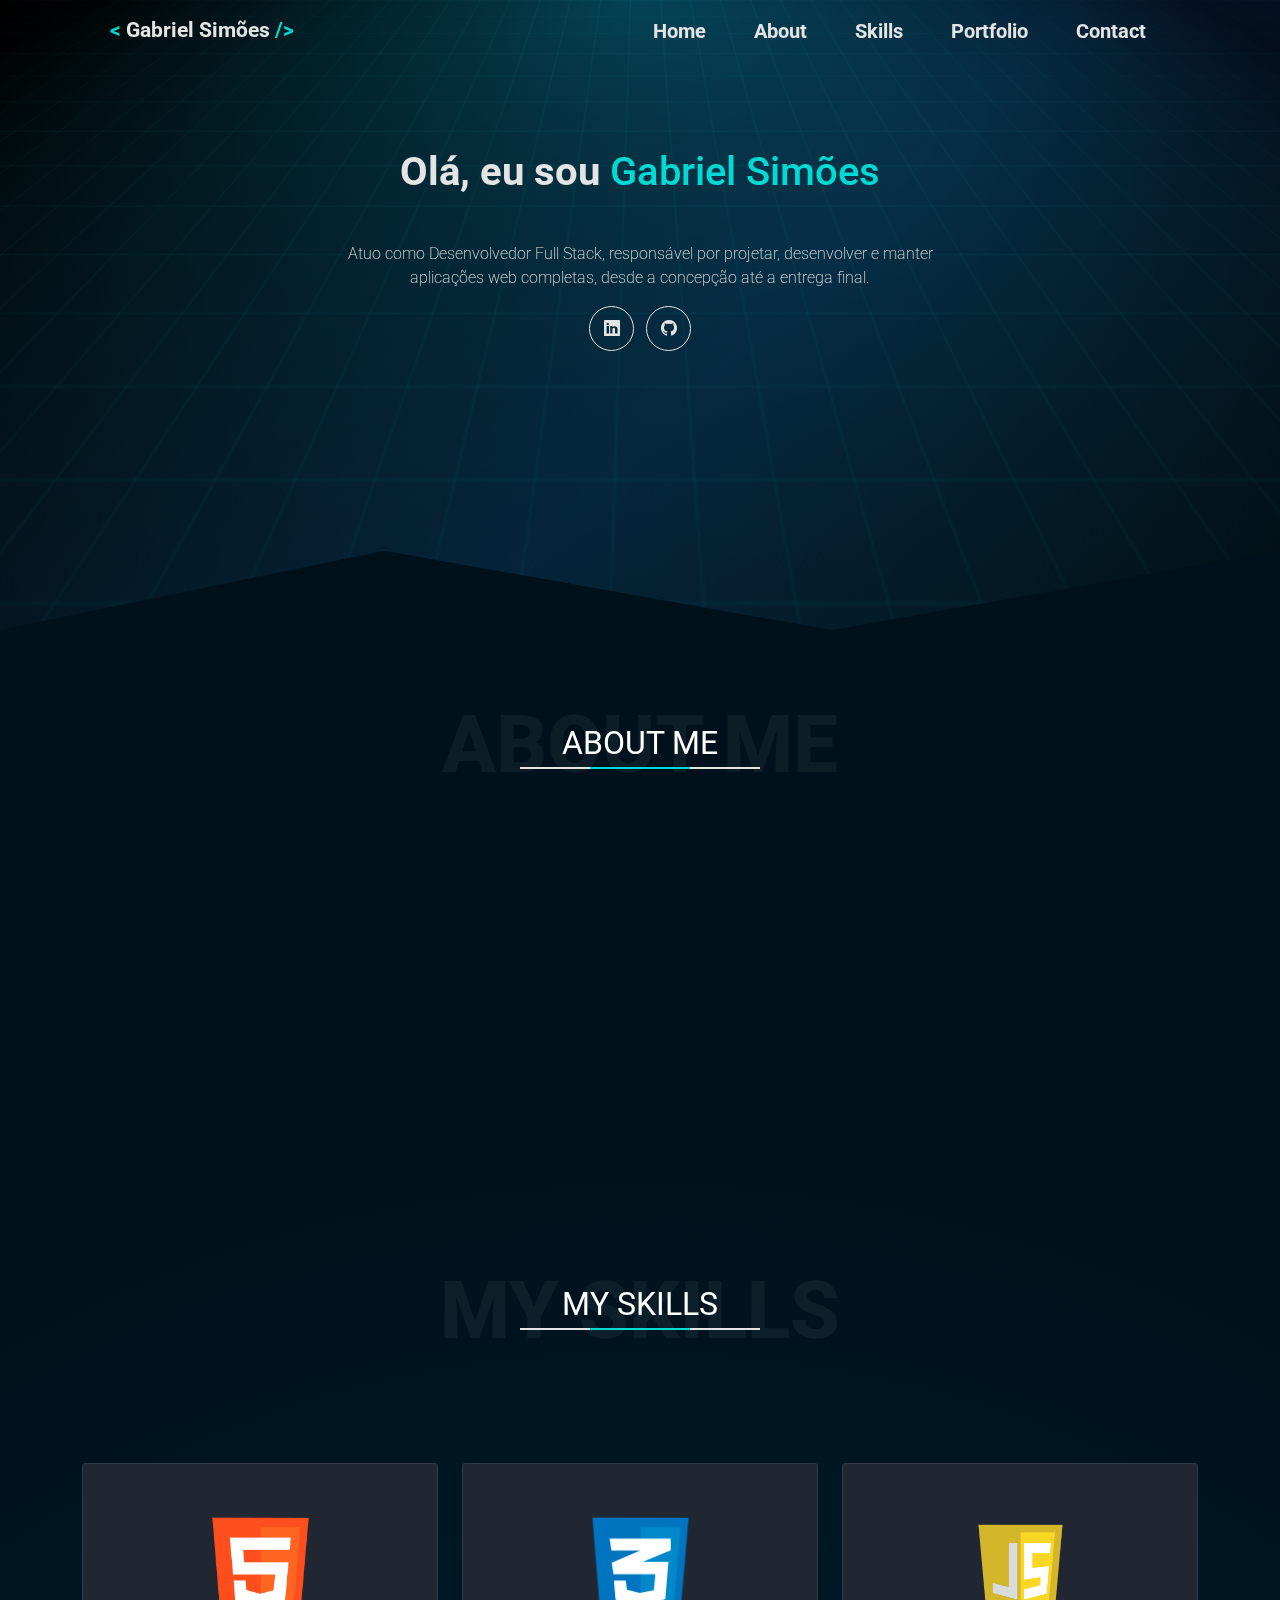
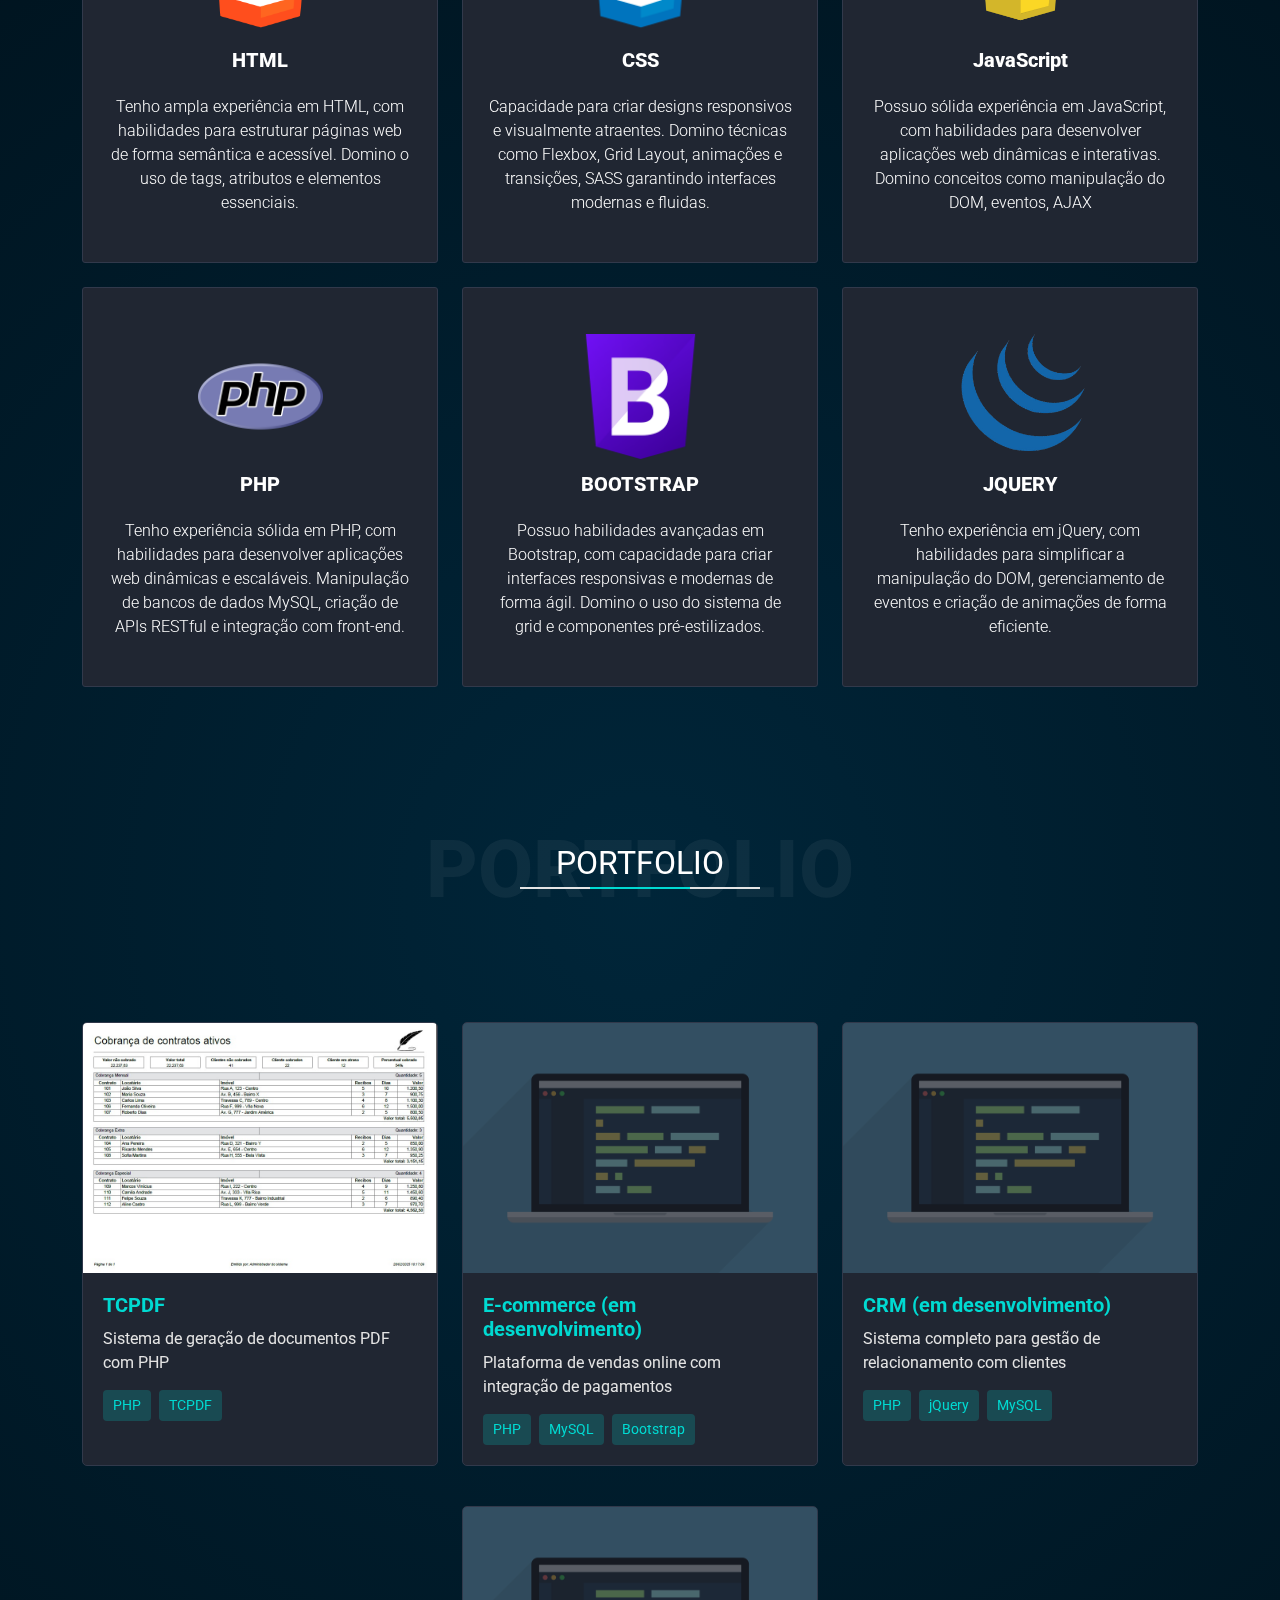
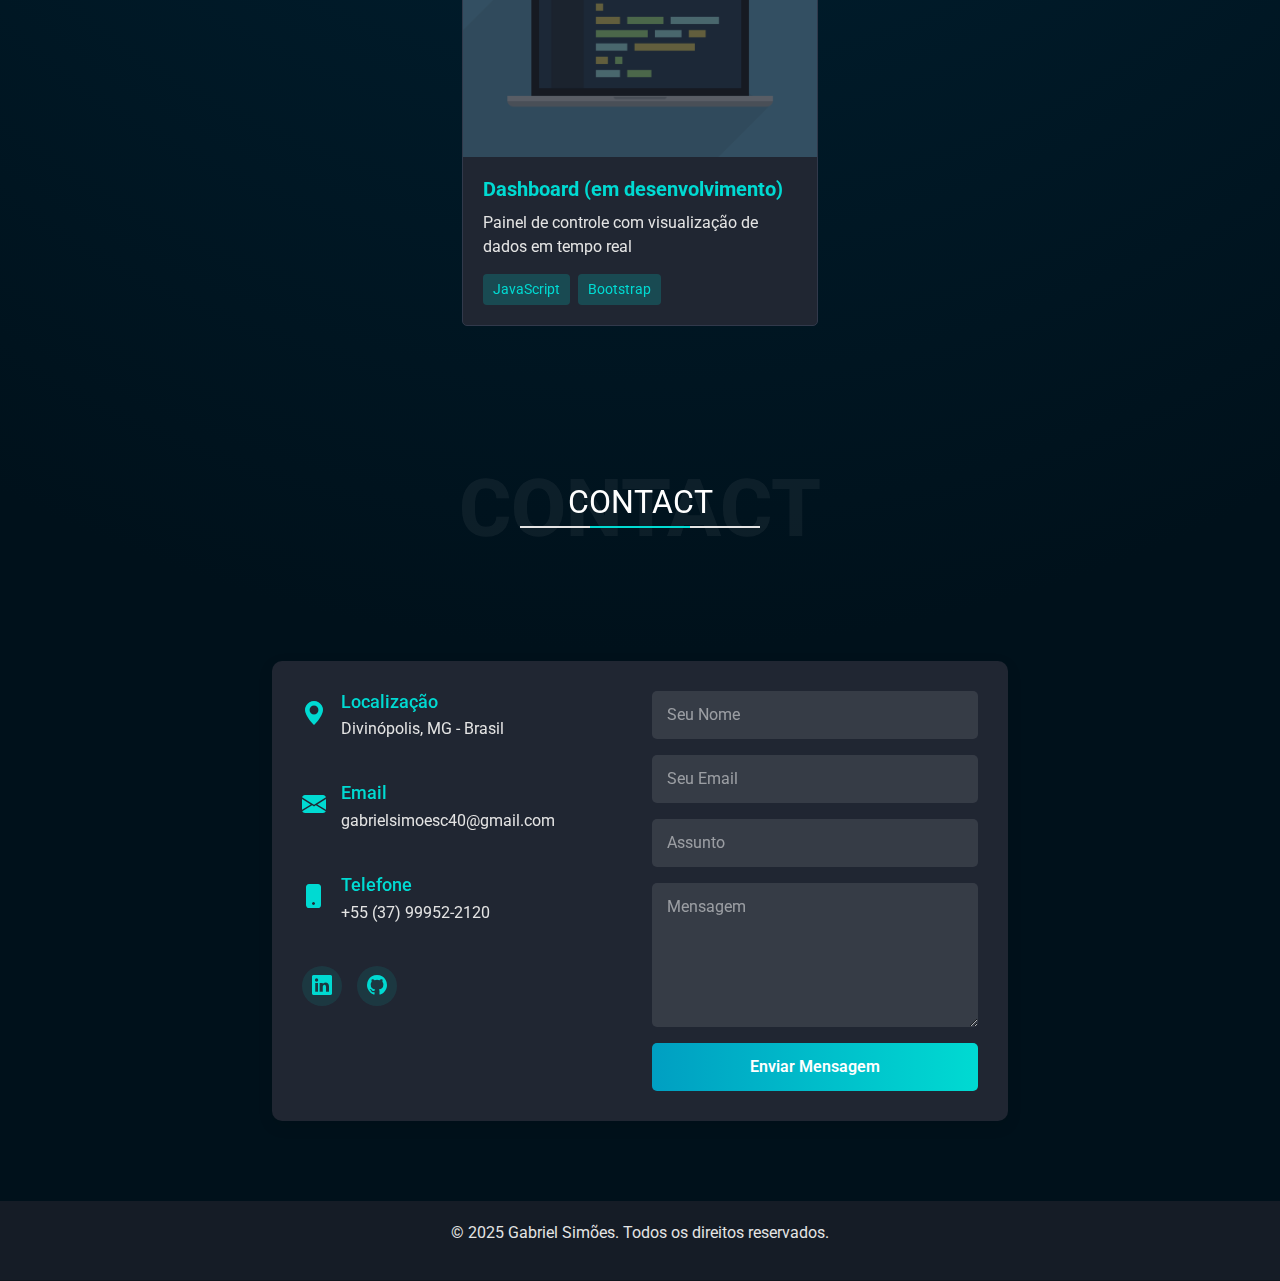
==== commit 29a45707: "correção email" ====
--- a/index.html
+++ b/index.html
@@ -1492,7 +1492,7 @@
                         <textarea name="message" class="form-control" rows="5" placeholder="Mensagem"
                           required></textarea>
                       </div>
-                      <input type="hidden" name="_next" value="http://127.0.0.1:5500//thanks.html">
+                      <input type="hidden" name="_next" value="gabrielsc40.github.io/thanks.html">
                       <input type="hidden" name="_captcha" value="false">
                       <button type="submit" class="btn-submit">Enviar Mensagem</button>
                     </form>
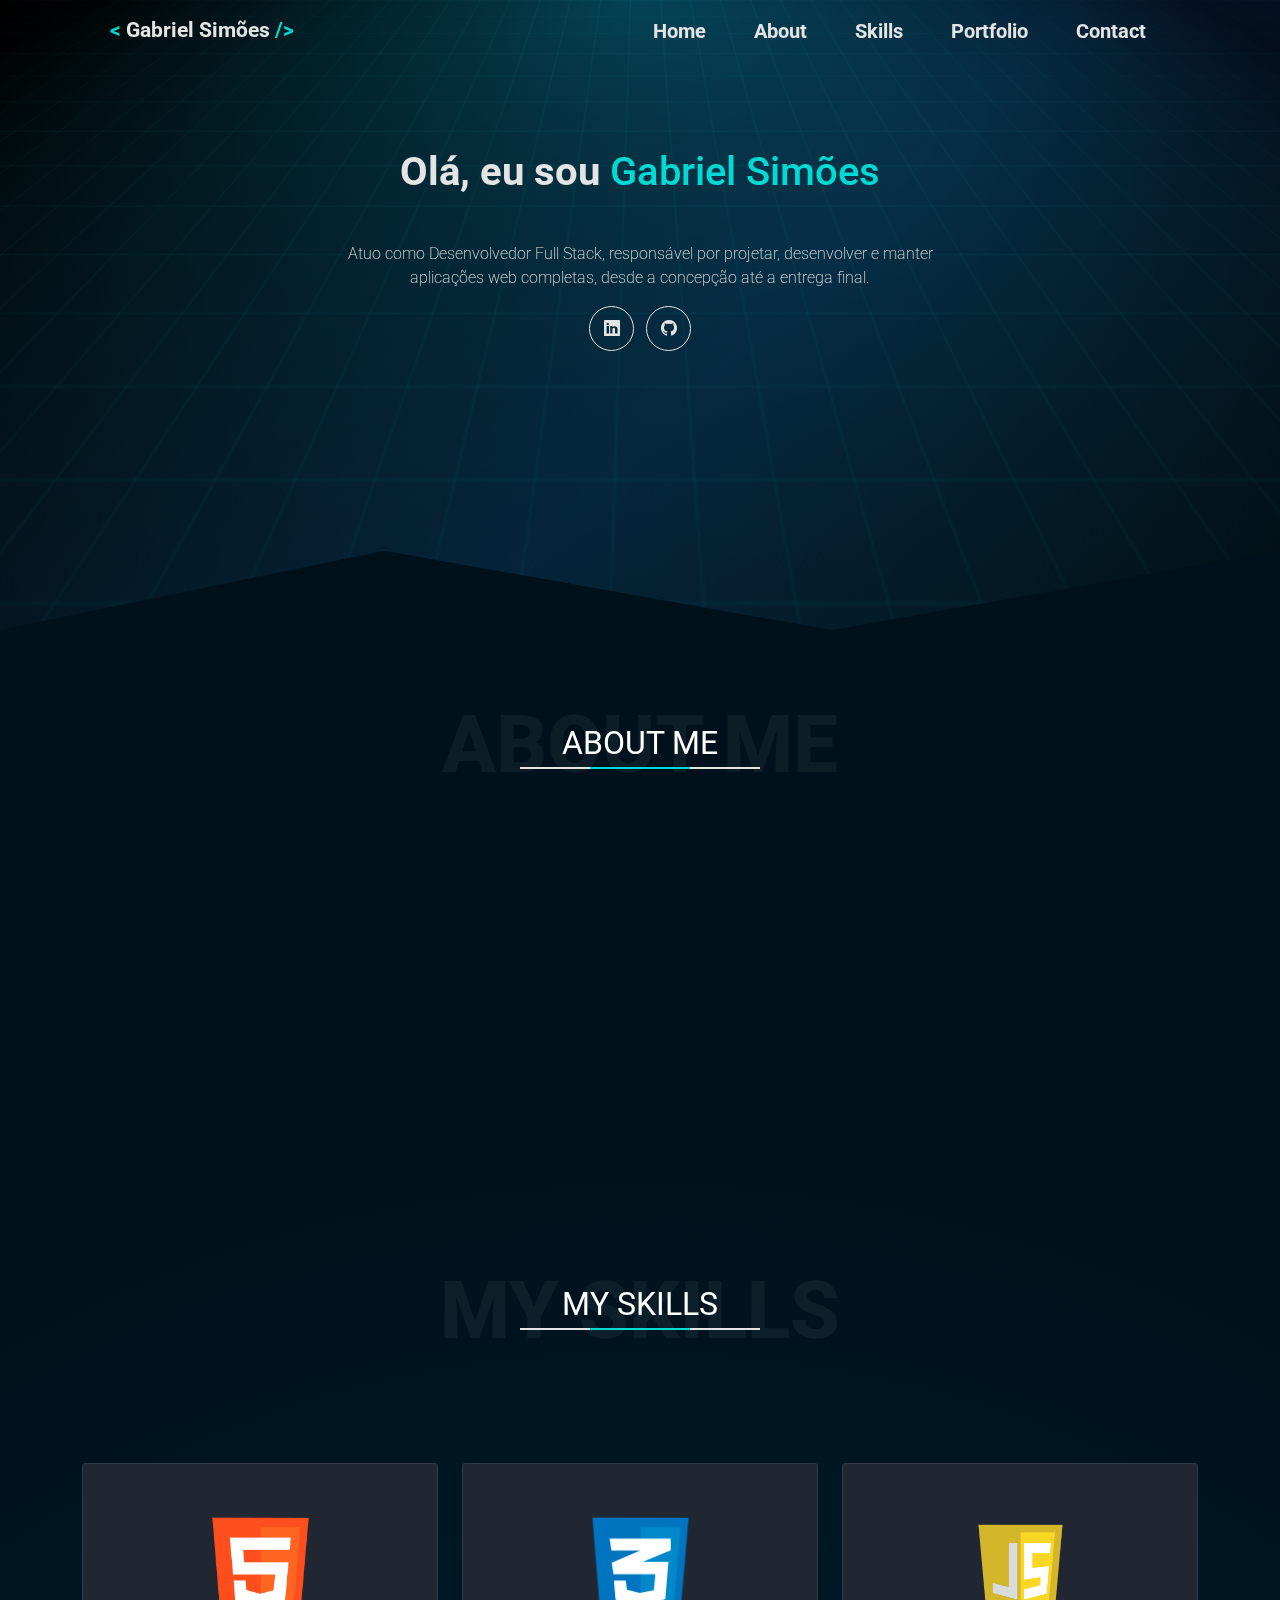
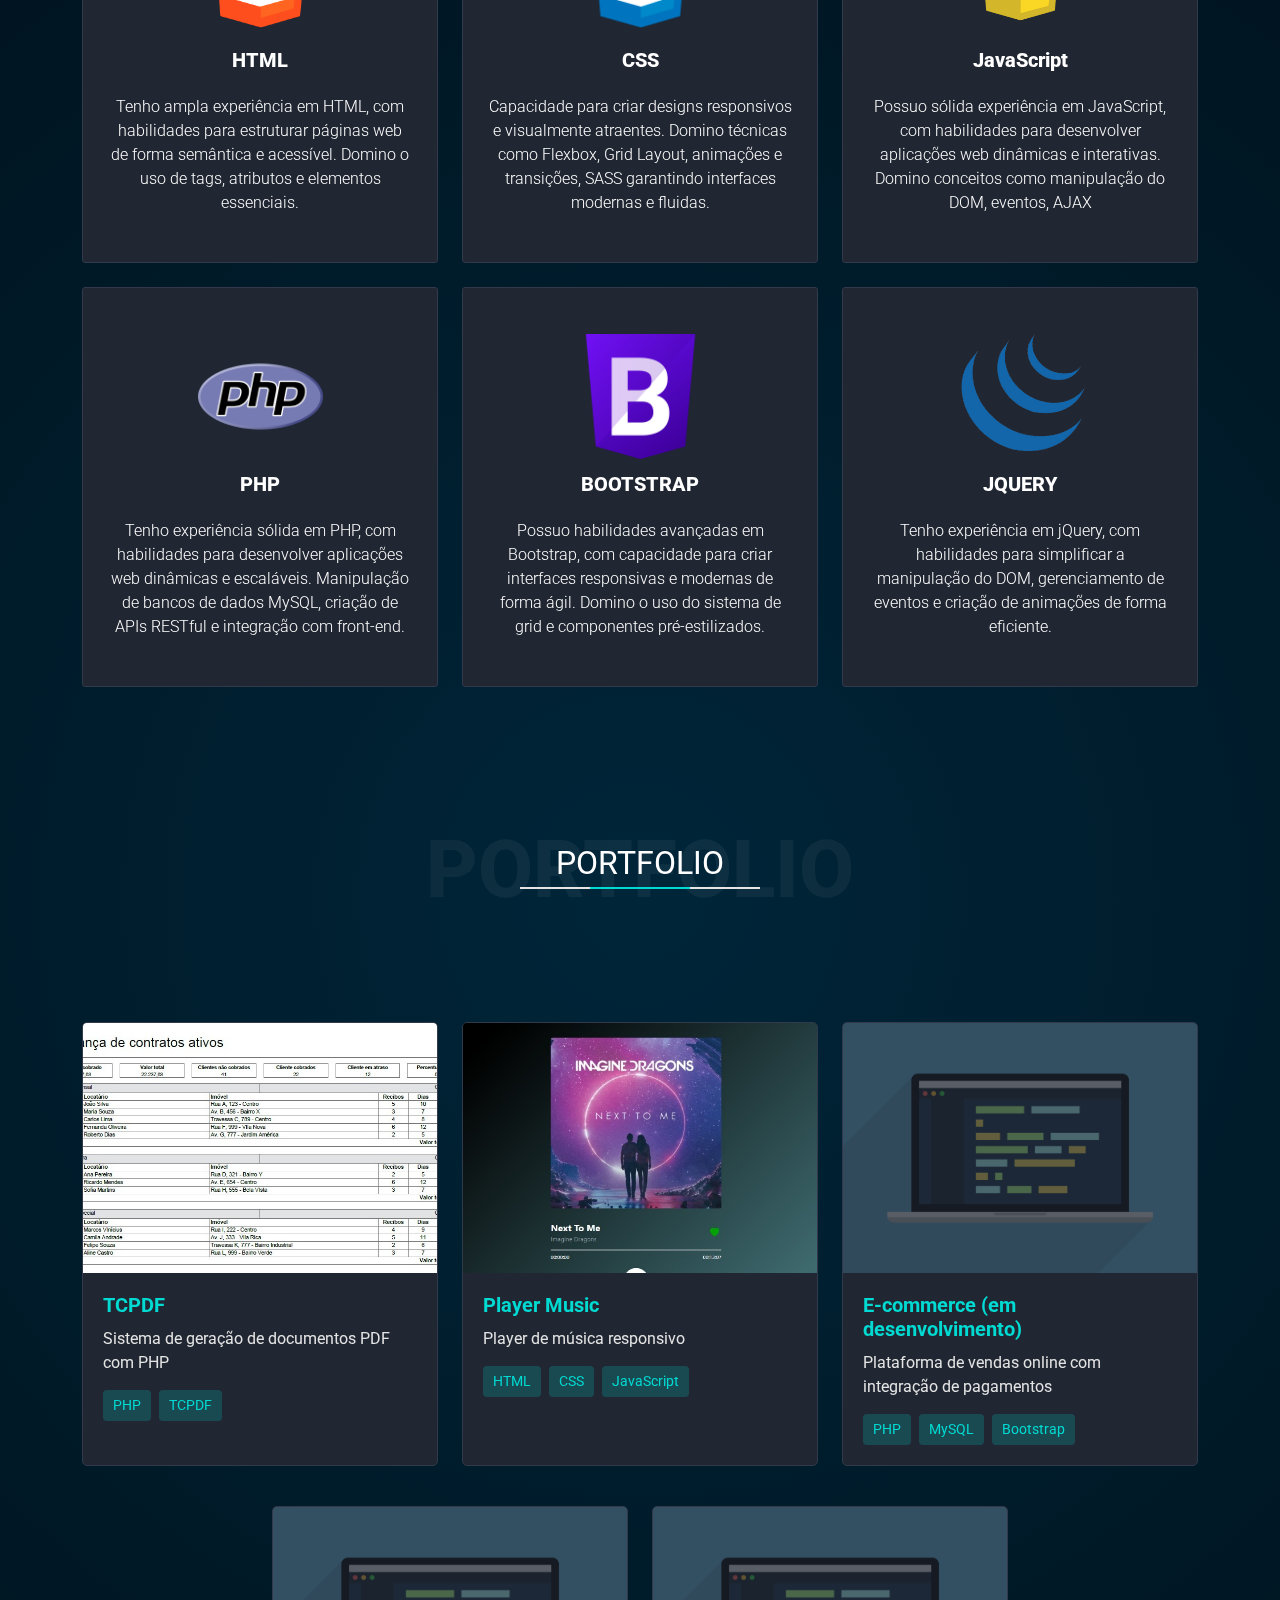
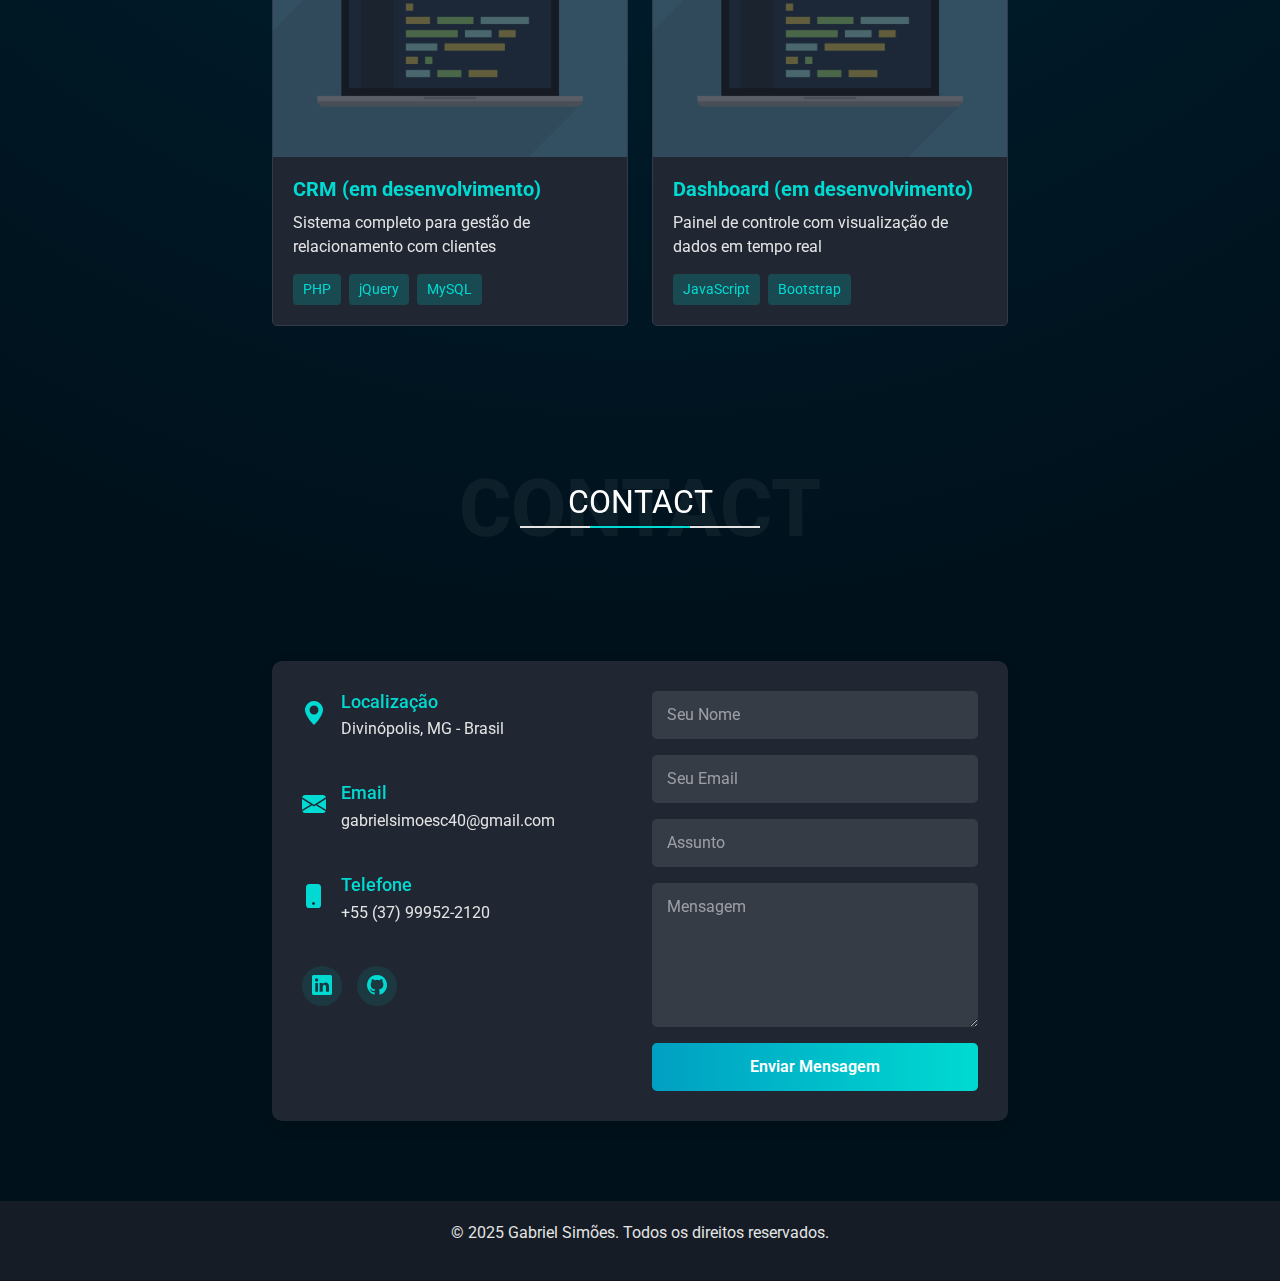
==== commit 31cbaa2a: "autalizando portifolio" ====
--- a/index.html
+++ b/index.html
@@ -180,7 +180,7 @@
       text-align: center;
     }
 
-    #about_title{
+    #about_title {
       padding-top: 5rem;
     }
 
@@ -881,14 +881,14 @@
       }
 
       #background_secondary {
-      position: absolute;
-      width: 100%;
-      min-height: 100vh;
-      background: radial-gradient(circle, rgba(0, 40, 61, 0.936) 0%, rgb(0, 17, 27) 65%);
-      overflow: hidden;
-      z-index: -1000;
-      clip-path: polygon(65% 3%, 100% 1.5%, 100% 100%, 0 100%, 0 3%, 30% 1.5%);
-    }
+        position: absolute;
+        width: 100%;
+        min-height: 100vh;
+        background: radial-gradient(circle, rgba(0, 40, 61, 0.936) 0%, rgb(0, 17, 27) 65%);
+        overflow: hidden;
+        z-index: -1000;
+        clip-path: polygon(65% 3%, 100% 1.5%, 100% 100%, 0 100%, 0 3%, 30% 1.5%);
+      }
 
       .title_secondary {
         font-size: 4rem;
@@ -920,14 +920,15 @@
 
     @media (max-width: 768px) {
       #background_secondary {
-      position: absolute;
-      width: 100%;
-      min-height: 100vh;
-      background: radial-gradient(circle, rgba(0, 40, 61, 0.936) 0%, rgb(0, 17, 27) 65%);
-      overflow: hidden;
-      z-index: -1000;
-      clip-path: polygon(65% 2.5%, 100% 1.5%, 100% 100%, 0 100%, 0 2.5%, 30% 1.5%);
-    }
+        position: absolute;
+        width: 100%;
+        min-height: 100vh;
+        background: radial-gradient(circle, rgba(0, 40, 61, 0.936) 0%, rgb(0, 17, 27) 65%);
+        overflow: hidden;
+        z-index: -1000;
+        clip-path: polygon(65% 2.5%, 100% 1.5%, 100% 100%, 0 100%, 0 2.5%, 30% 1.5%);
+      }
+
       .navbar {
         margin-bottom: 3rem !important;
       }
@@ -1325,9 +1326,9 @@
                       <h4>TCPDF</h4>
                       <p>Geração de documentos PDF dinâmicos</p>
                       <div class="portfolio-links">
-                        <a href="doc/Cobrança de contratos.pdf" class="portfolio-details-link"><i
+                        <a href="doc/Cobrança de contratos.pdf" target="_blank"  class="portfolio-details-link"><i
                             class="bi bi-link-45deg"></i></a>
-                        <a href="https://github.com/gabrielsc40/gerador_relatorio_pdf" class="portfolio-github-link"><i
+                        <a href="https://github.com/gabrielsc40/gerador_relatorio_pdf" target="_blank"  class="portfolio-github-link"><i
                             class="bi bi-github"></i></a>
                       </div>
                     </div>
@@ -1339,6 +1340,35 @@
                   <div class="portfolio-tags">
                     <span>PHP</span>
                     <span>TCPDF</span>
+                  </div>
+                </div>
+              </div>
+            </div>
+
+            <div class="col-lg-4 col-md-6 col-sm-12 mb-4">
+              <div class="portfolio-item">
+                <div class="portfolio-img">
+                  <img src="/img/AuroraPlayer.jpg" alt="Player Music">
+                  <div class="portfolio-overlay">
+                    <div class="portfolio-info">
+                      <h4>Player Music</h4>
+                      <p>Player de música responsivo</p>
+                      <div class="portfolio-links">
+                        <a href="https://auroraplayer.netlify.app/" target="_blank" class="portfolio-details-link"><i
+                            class="bi bi-link-45deg"></i></a>
+                        <a href="https://github.com/gabrielsc40/AuroraPlayer" target="_blank" class="portfolio-github-link"><i
+                            class="bi bi-github"></i></a>
+                      </div>
+                    </div>
+                  </div>
+                </div>
+                <div class="portfolio-content">
+                  <h3>Player Music</h3>
+                  <p>Player de música responsivo</p>
+                  <div class="portfolio-tags">
+                    <span>HTML</span>
+                    <span>CSS</span>
+                    <span>JavaScript</span>
                   </div>
                 </div>
               </div>
@@ -1370,7 +1400,9 @@
                 </div>
               </div>
             </div>
-
+          </div>
+
+          <div class="row justify-content-center mt-3">
             <div class="col-lg-4 col-md-6 col-sm-12 mb-4">
               <div class="portfolio-item">
                 <div class="portfolio-img desenvolvimento">
@@ -1397,9 +1429,7 @@
                 </div>
               </div>
             </div>
-          </div>
-
-          <div class="row justify-content-center mt-3">
+
             <div class="col-lg-4 col-md-6 col-sm-12 mb-4">
               <div class="portfolio-item">
                 <div class="portfolio-img desenvolvimento">
@@ -1492,7 +1522,7 @@
                         <textarea name="message" class="form-control" rows="5" placeholder="Mensagem"
                           required></textarea>
                       </div>
-                      <input type="hidden" name="_next" value="gabrielsc40.github.io/thanks.html">
+                      <input type="hidden" name="_next" value="https://gabrielsc40.github.io/thanks.html">
                       <input type="hidden" name="_captcha" value="false">
                       <button type="submit" class="btn-submit">Enviar Mensagem</button>
                     </form>
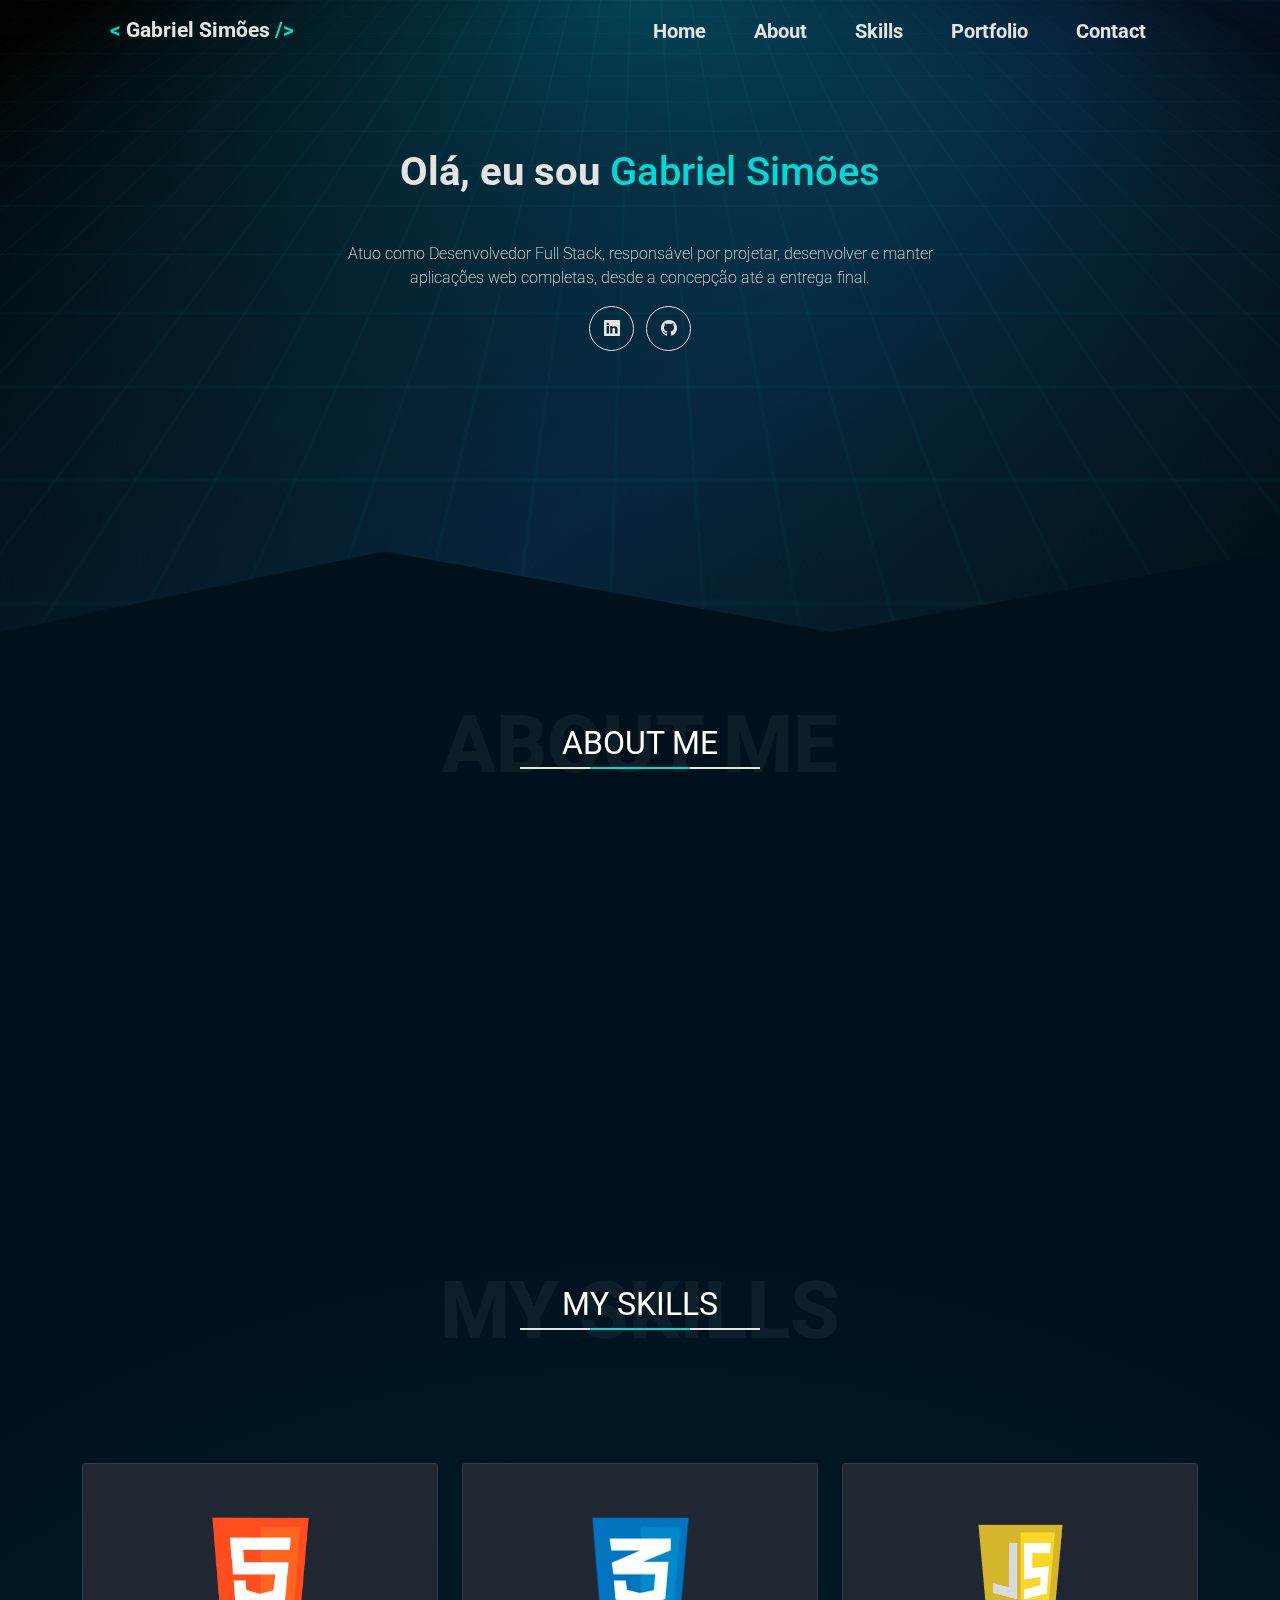
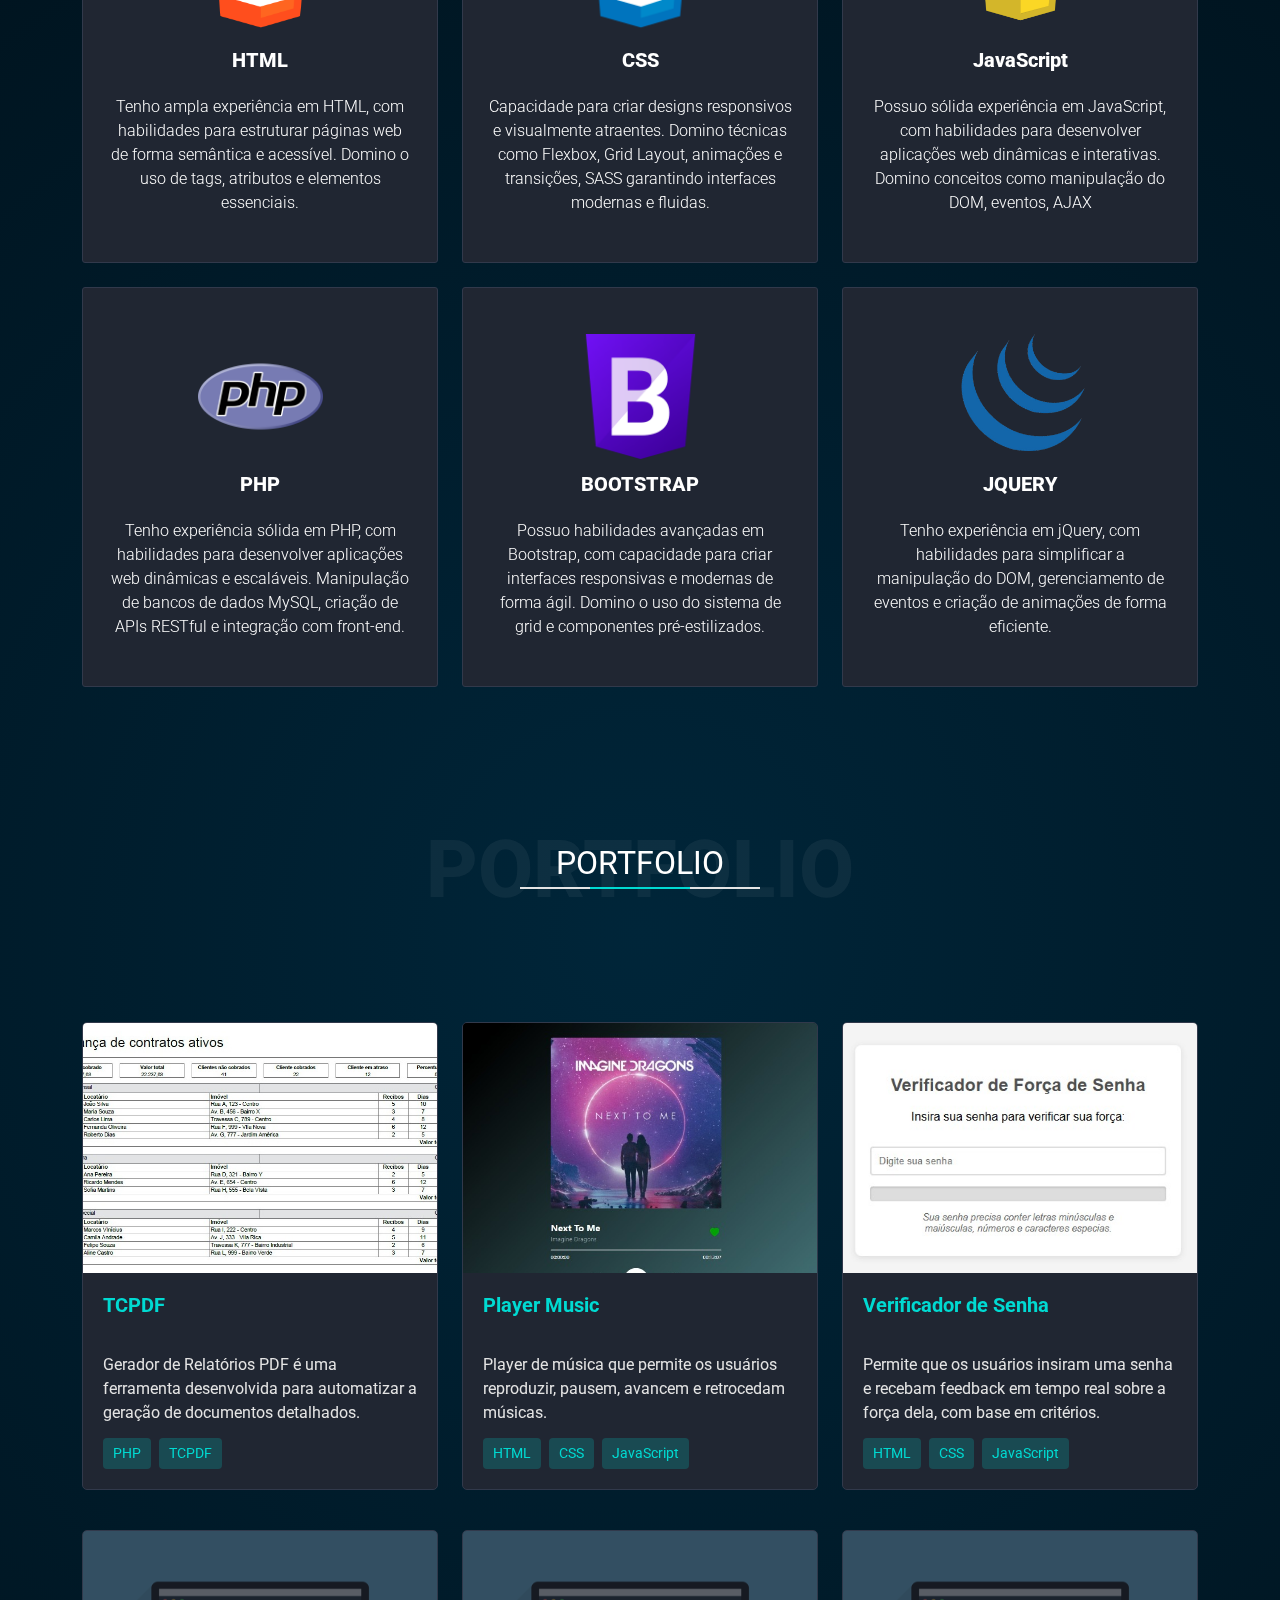
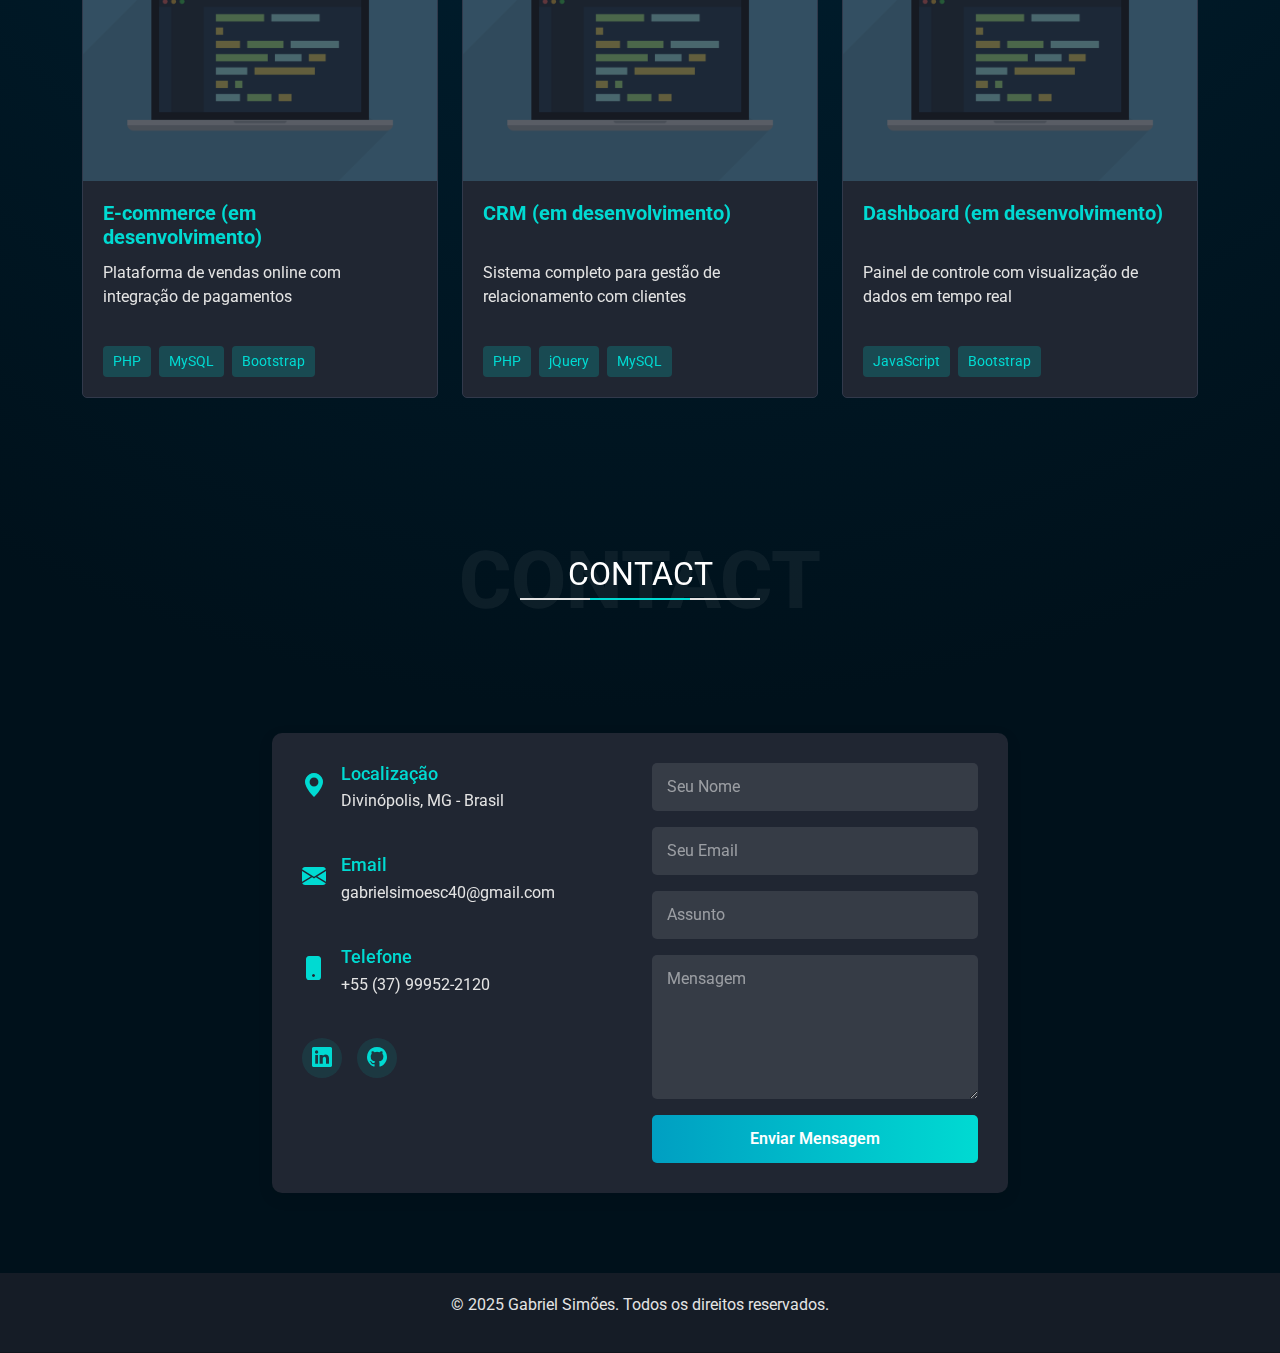
==== commit f0d410b8: "portifolio" ====
--- a/index.html
+++ b/index.html
@@ -731,12 +731,14 @@
       font-weight: 700;
       color: var(--second-main-color);
       margin-bottom: 10px;
+      height: 50px !important;
     }
 
     .portfolio-content p {
       color: var(--text-color);
       font-size: 16px;
       margin-bottom: 15px;
+      height: 70px !important;
     }
 
     .portfolio-tags {
@@ -1076,6 +1078,7 @@
 
       .portfolio-content p {
         font-size: 14px;
+        height: 255px !important;
       }
 
       .contact-container {
@@ -1326,17 +1329,17 @@
                       <h4>TCPDF</h4>
                       <p>Geração de documentos PDF dinâmicos</p>
                       <div class="portfolio-links">
-                        <a href="doc/Cobrança de contratos.pdf" target="_blank"  class="portfolio-details-link"><i
+                        <a href="doc/Cobrança de contratos.pdf" target="_blank" class="portfolio-details-link"><i
                             class="bi bi-link-45deg"></i></a>
-                        <a href="https://github.com/gabrielsc40/gerador_relatorio_pdf" target="_blank"  class="portfolio-github-link"><i
-                            class="bi bi-github"></i></a>
+                        <a href="https://github.com/gabrielsc40/gerador_relatorio_pdf" target="_blank"
+                          class="portfolio-github-link"><i class="bi bi-github"></i></a>
                       </div>
                     </div>
                   </div>
                 </div>
                 <div class="portfolio-content">
                   <h3>TCPDF</h3>
-                  <p>Sistema de geração de documentos PDF com PHP</p>
+                  <p>Gerador de Relatórios PDF é uma ferramenta desenvolvida para automatizar a geração de documentos detalhados.</p>
                   <div class="portfolio-tags">
                     <span>PHP</span>
                     <span>TCPDF</span>
@@ -1356,15 +1359,15 @@
                       <div class="portfolio-links">
                         <a href="https://auroraplayer.netlify.app/" target="_blank" class="portfolio-details-link"><i
                             class="bi bi-link-45deg"></i></a>
-                        <a href="https://github.com/gabrielsc40/AuroraPlayer" target="_blank" class="portfolio-github-link"><i
-                            class="bi bi-github"></i></a>
+                        <a href="https://github.com/gabrielsc40/AuroraPlayer" target="_blank"
+                          class="portfolio-github-link"><i class="bi bi-github"></i></a>
                       </div>
                     </div>
                   </div>
                 </div>
                 <div class="portfolio-content">
                   <h3>Player Music</h3>
-                  <p>Player de música responsivo</p>
+                  <p>Player de música que permite os usuários reproduzir, pausem, avancem e retrocedam músicas.</p>
                   <div class="portfolio-tags">
                     <span>HTML</span>
                     <span>CSS</span>
@@ -1376,6 +1379,38 @@
 
             <div class="col-lg-4 col-md-6 col-sm-12 mb-4">
               <div class="portfolio-item">
+                <div class="portfolio-img">
+                  <img src="/img/verificador_forca_senha.jpg" alt="E-commerce Project">
+                  <div class="portfolio-overlay">
+                    <div class="portfolio-info">
+                      <h4>Verificador de Força de Senha</h4>
+                      <p>A força da senha é atualizada dinamicamente conforme o usuário
+                        digita.</p>
+                      <div class="portfolio-links">
+                        <a href="https://verificadorsenha.netlify.app/" target="_blank" class="portfolio-details-link"><i class="bi bi-link-45deg"></i></a>
+                        <a href="https://github.com/gabrielsc40/Verificador_Senha" target="_blank" class="portfolio-github-link"><i class="bi bi-github"></i></a>
+                      </div>
+                    </div>
+                  </div>
+                </div>
+                <div class="portfolio-content">
+                  <h3>Verificador de Senha</h3>
+                  <p>Permite que os usuários insiram uma senha e recebam feedback em tempo real sobre a força dela, com base em critérios.
+                  </p>
+                  <div class="portfolio-tags">
+                    <span>HTML</span>
+                    <span>CSS</span>
+                    <span>JavaScript</span>
+                  </div>
+                </div>
+              </div>
+            </div>
+          </div>
+
+          <div class="row justify-content-center mt-3">
+            <div class="col-lg-4 col-md-6 col-sm-12 mb-4">
+
+              <div class="portfolio-item">
                 <div class="portfolio-img desenvolvimento">
                   <img src="img/programando.gif" alt="E-commerce Project">
                   <div class="portfolio-overlay">
@@ -1383,8 +1418,8 @@
                       <h4>E-commerce</h4>
                       <p>Loja virtual com sistema de pagamentos</p>
                       <div class="portfolio-links">
-                        <a href="#" class="portfolio-details-link"><i class="bi bi-link-45deg"></i></a>
-                        <a href="#" class="portfolio-github-link"><i class="bi bi-github"></i></a>
+                        <a href="#" target="_blank" class="portfolio-details-link"><i class="bi bi-link-45deg"></i></a>
+                        <a href="#" target="_blank" class="portfolio-github-link"><i class="bi bi-github"></i></a>
                       </div>
                     </div>
                   </div>
@@ -1400,9 +1435,7 @@
                 </div>
               </div>
             </div>
-          </div>
-
-          <div class="row justify-content-center mt-3">
+
             <div class="col-lg-4 col-md-6 col-sm-12 mb-4">
               <div class="portfolio-item">
                 <div class="portfolio-img desenvolvimento">
@@ -1412,8 +1445,8 @@
                       <h4>CRM</h4>
                       <p>Sistema de gerenciamento de clientes</p>
                       <div class="portfolio-links">
-                        <a href="#" class="portfolio-details-link"><i class="bi bi-link-45deg"></i></a>
-                        <a href="#" class="portfolio-github-link"><i class="bi bi-github"></i></a>
+                        <a href="#" target="_blank" class="portfolio-details-link"><i class="bi bi-link-45deg"></i></a>
+                        <a href="#" target="_blank" class="portfolio-github-link"><i class="bi bi-github"></i></a>
                       </div>
                     </div>
                   </div>
@@ -1439,8 +1472,8 @@
                       <h4>Dashboard</h4>
                       <p>Painel administrativo com gráficos e relatórios</p>
                       <div class="portfolio-links">
-                        <a href="#" class="portfolio-details-link"><i class="bi bi-link-45deg"></i></a>
-                        <a href="#" class="portfolio-github-link"><i class="bi bi-github"></i></a>
+                        <a href="#" target="_blank" class="portfolio-details-link"><i class="bi bi-link-45deg"></i></a>
+                        <a href="#" target="_blank" class="portfolio-github-link"><i class="bi bi-github"></i></a>
                       </div>
                     </div>
                   </div>
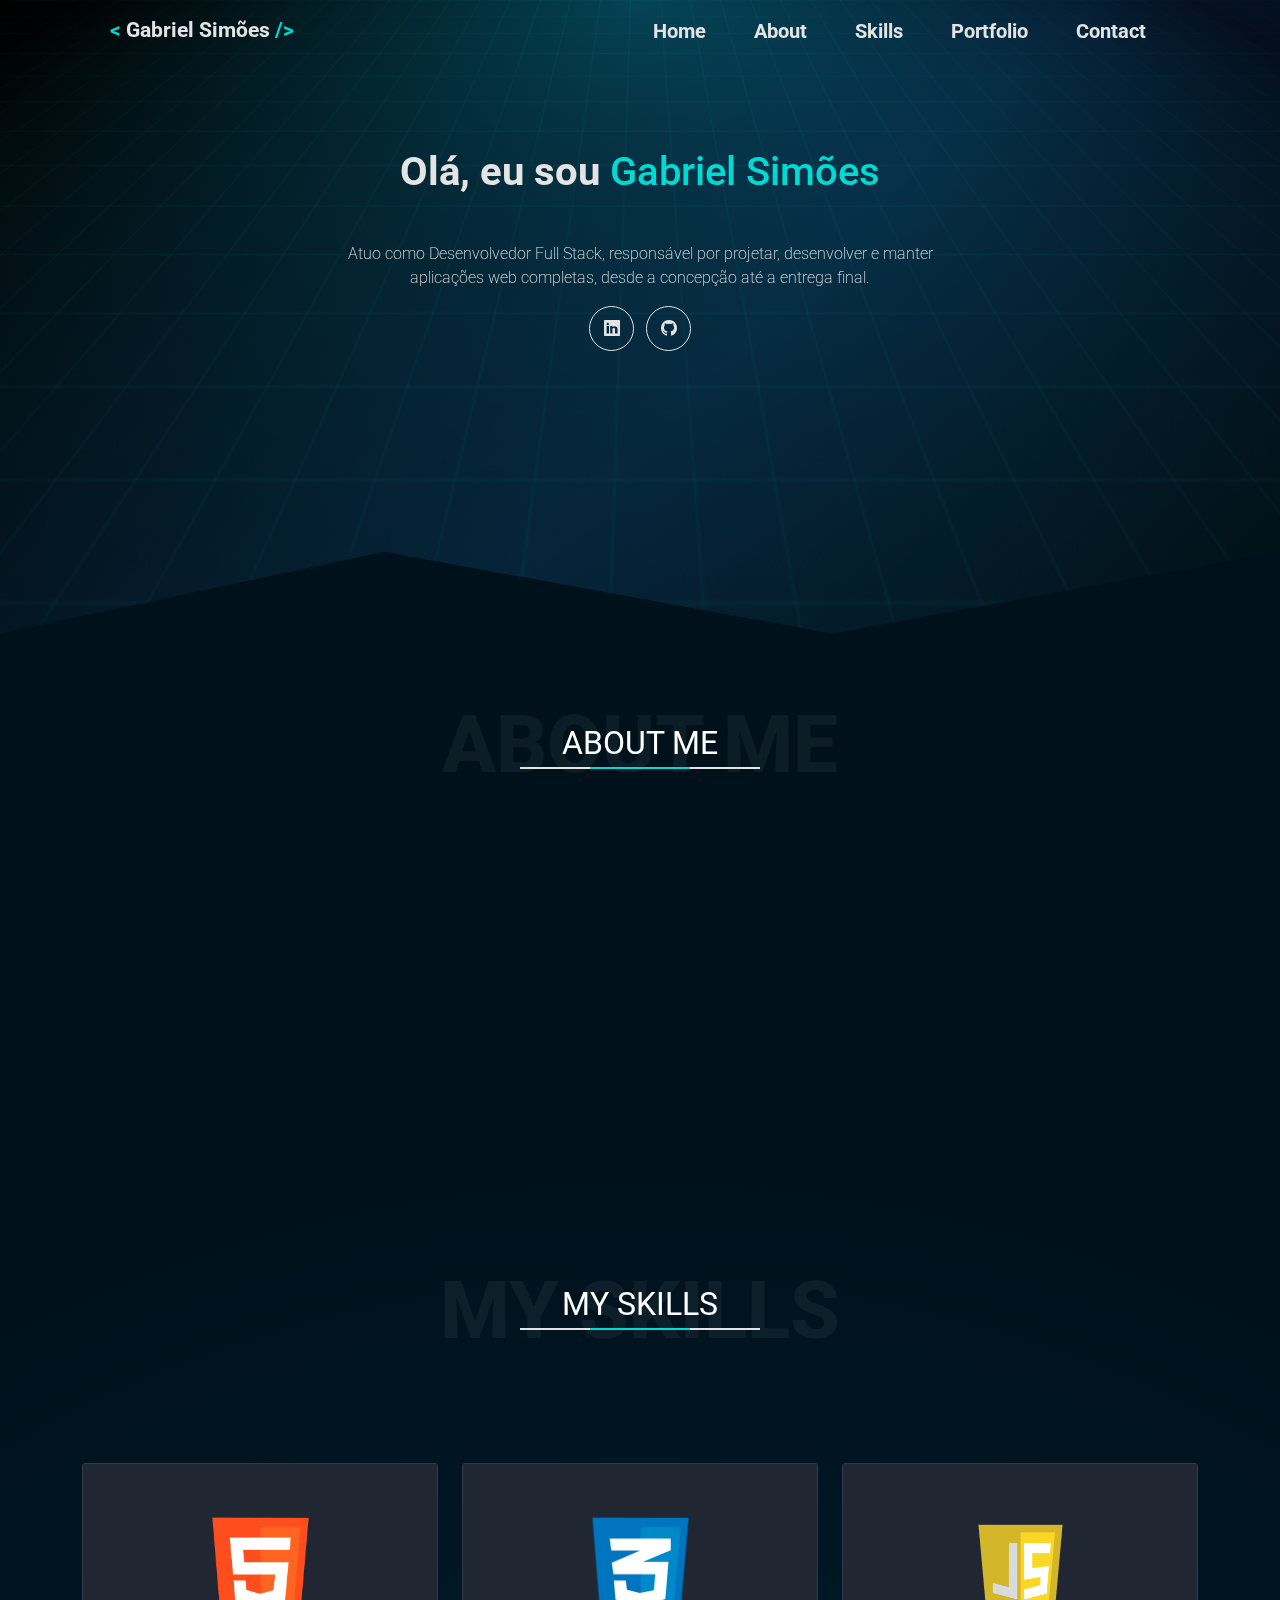
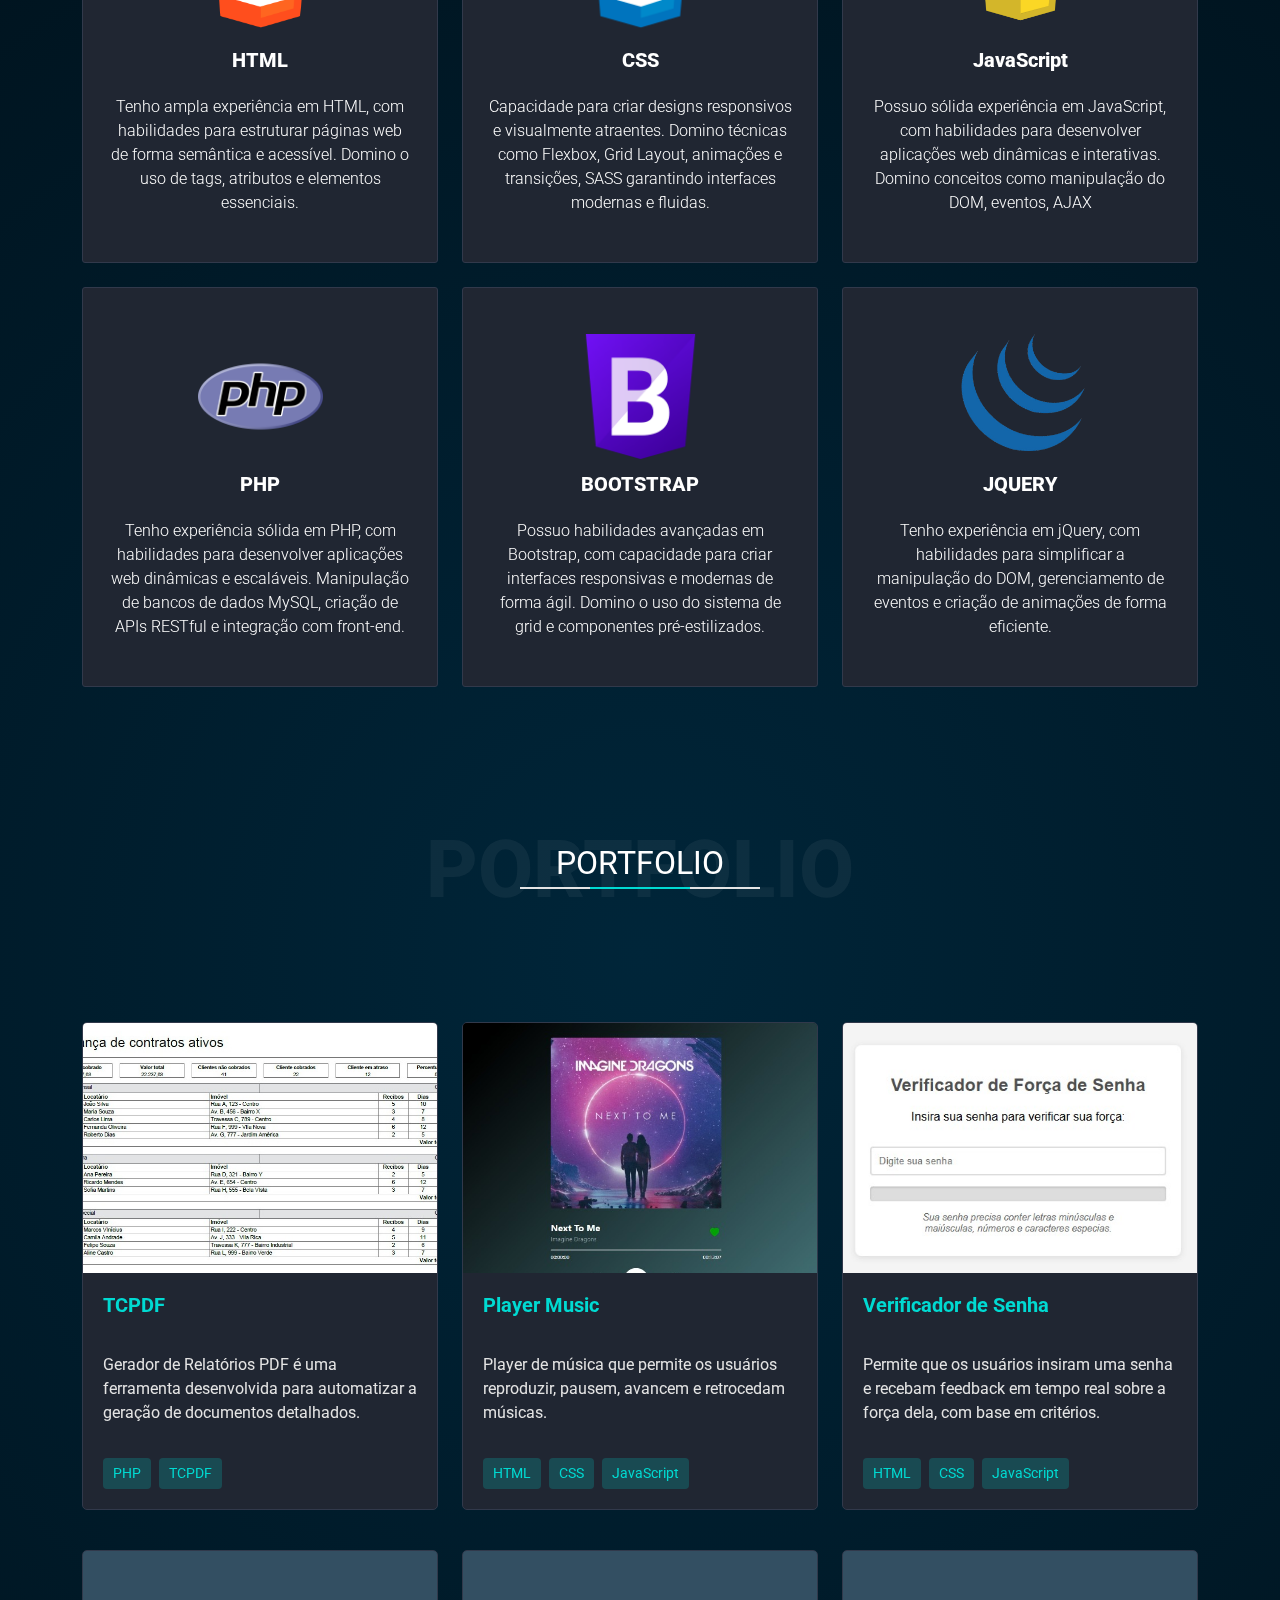
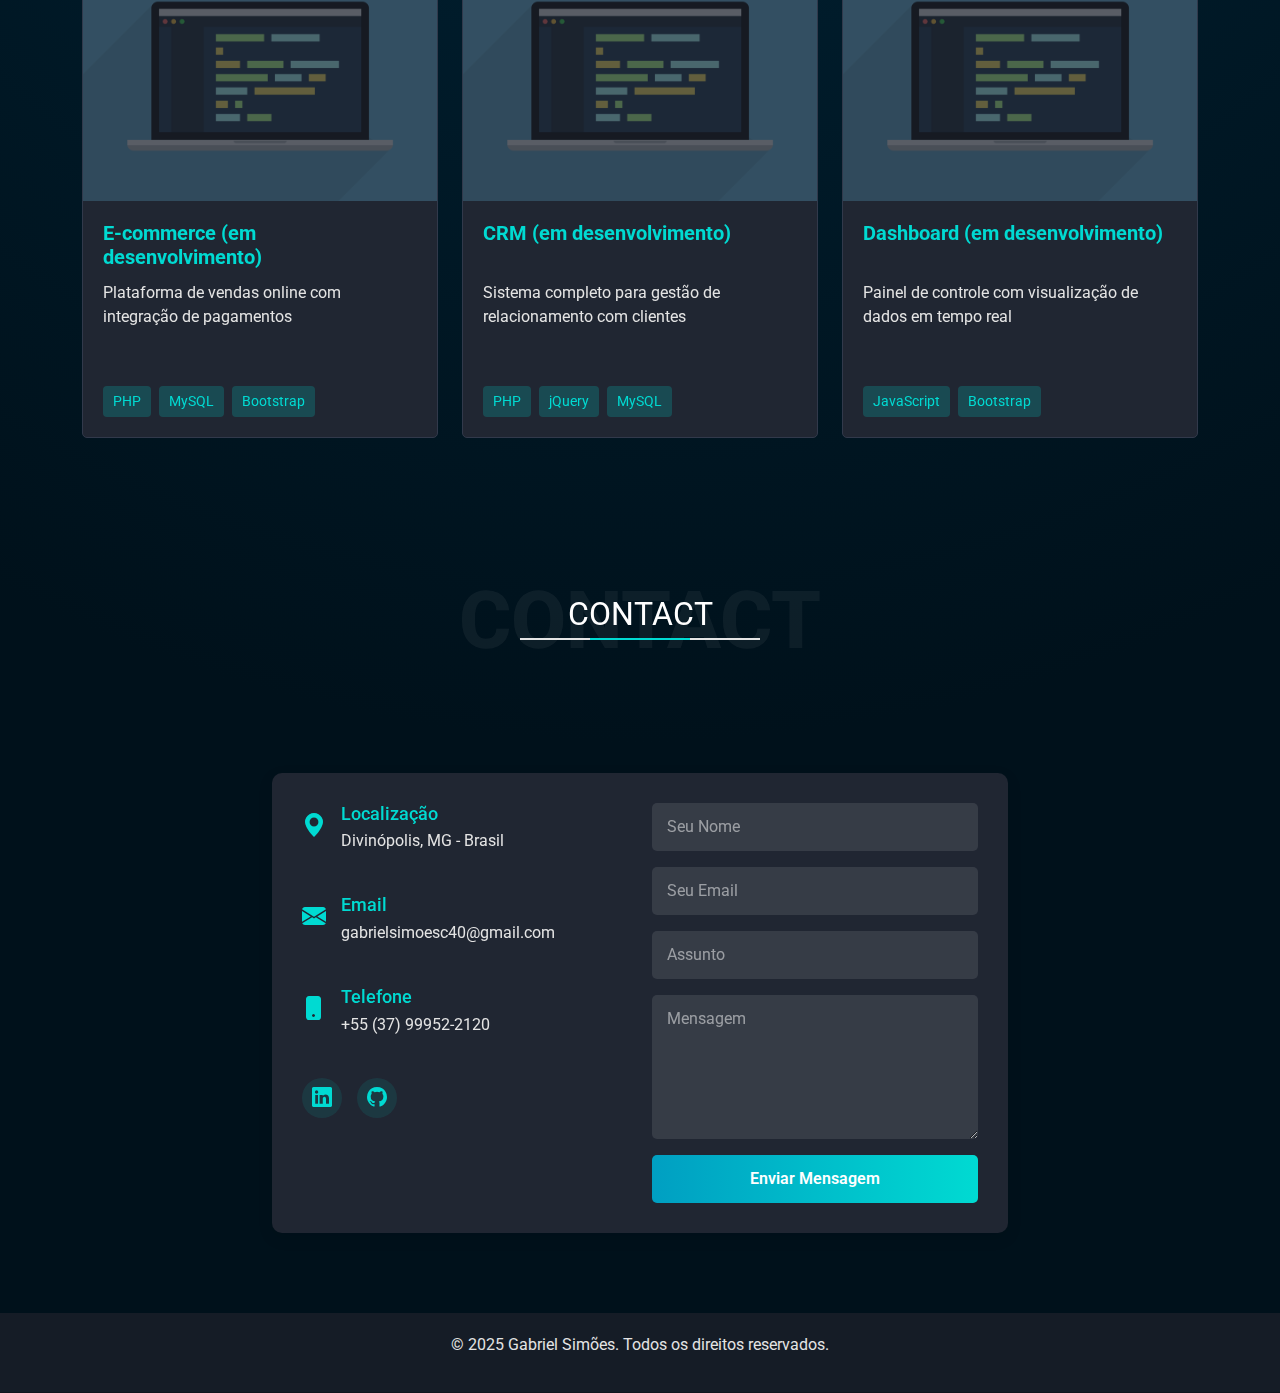
==== commit 7359e58e: "corrigindo erros" ====
--- a/index.html
+++ b/index.html
@@ -737,7 +737,7 @@
     .portfolio-content p {
       color: var(--text-color);
       font-size: 16px;
-      margin-bottom: 15px;
+      margin-bottom: 35px;
       height: 70px !important;
     }
 
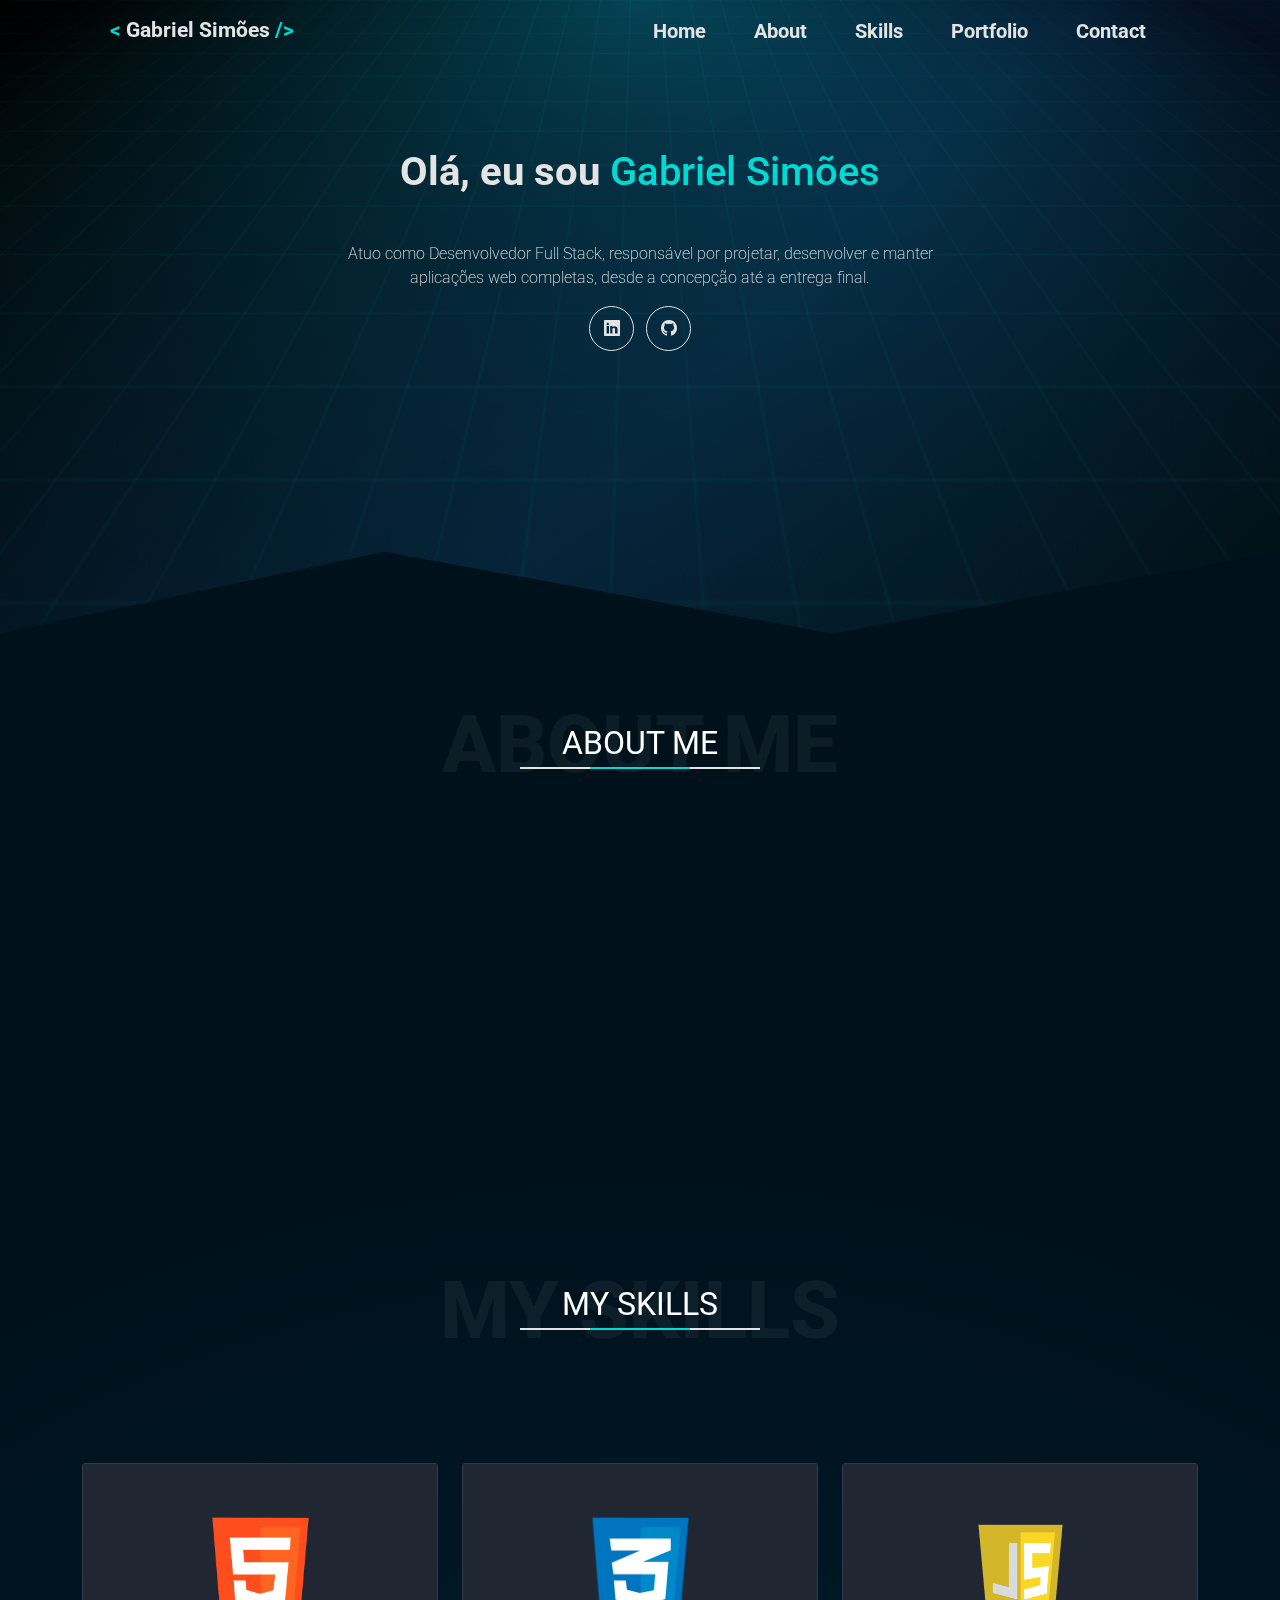
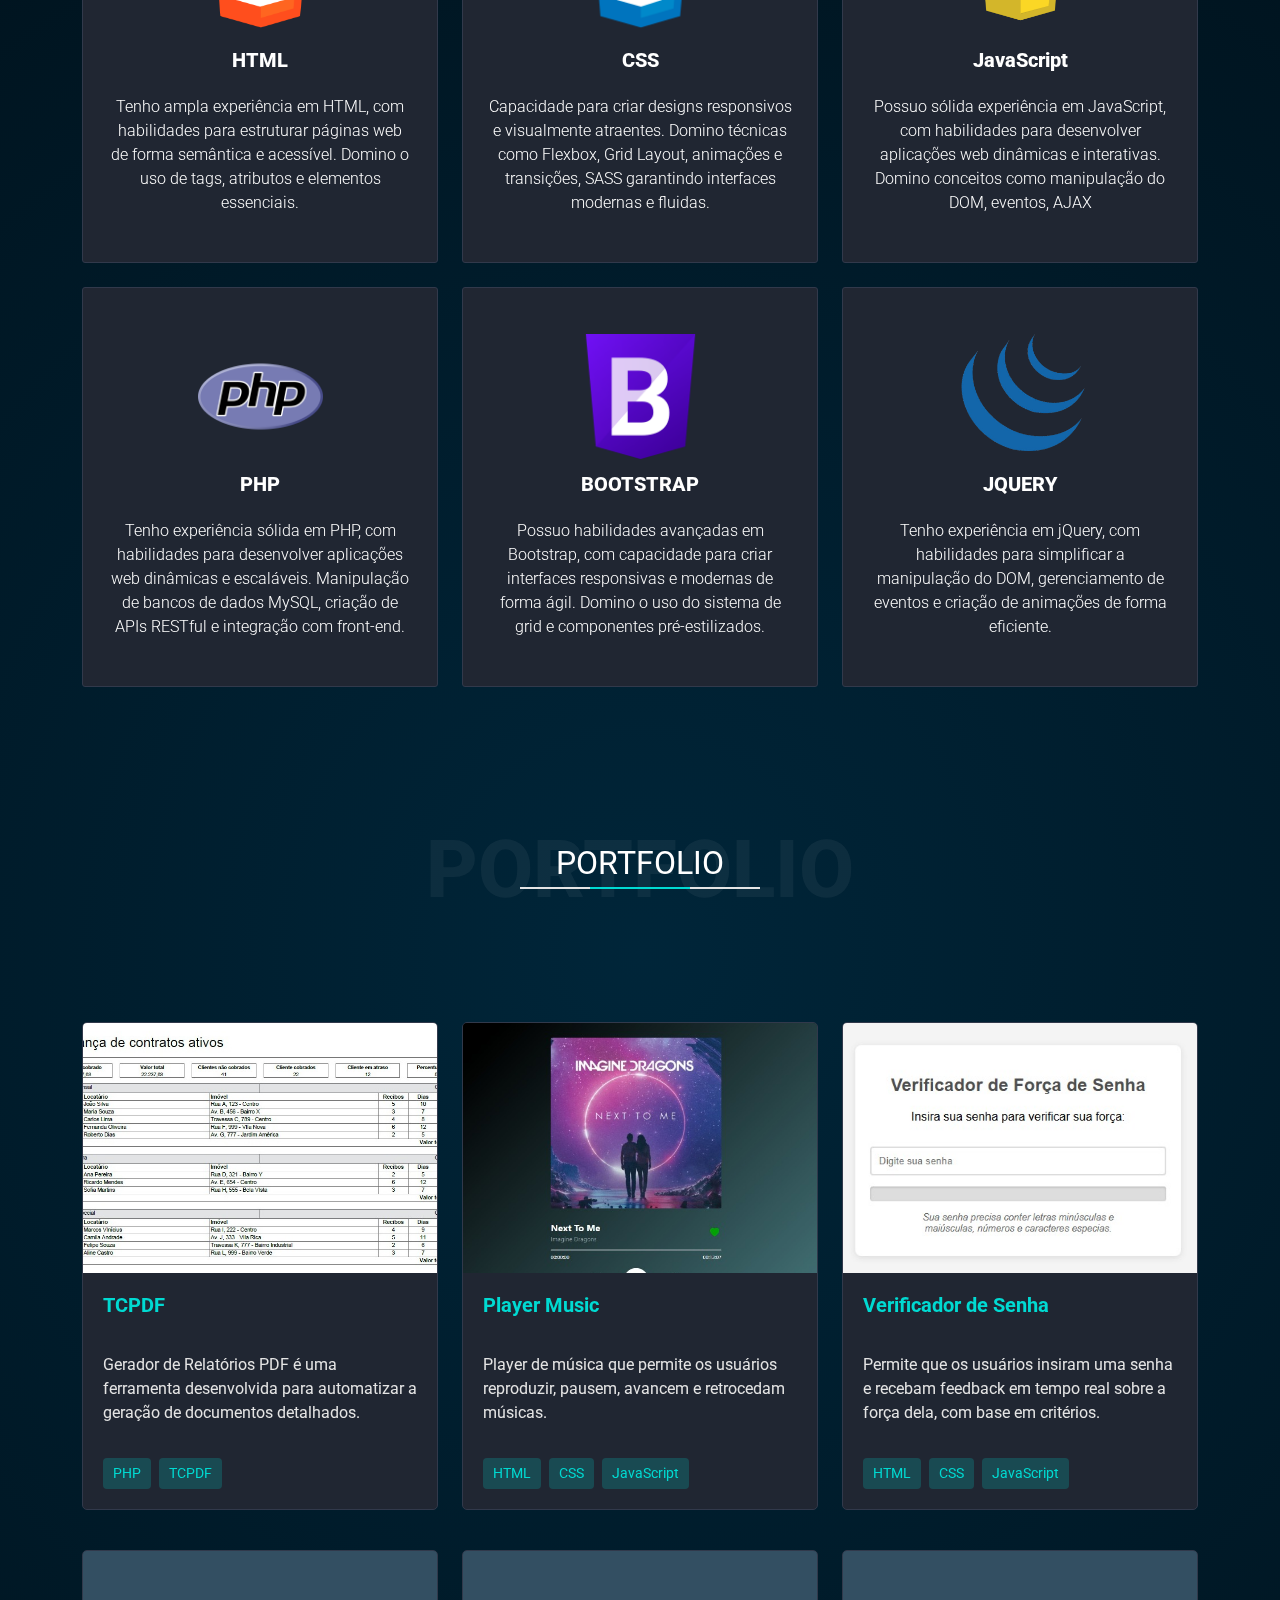
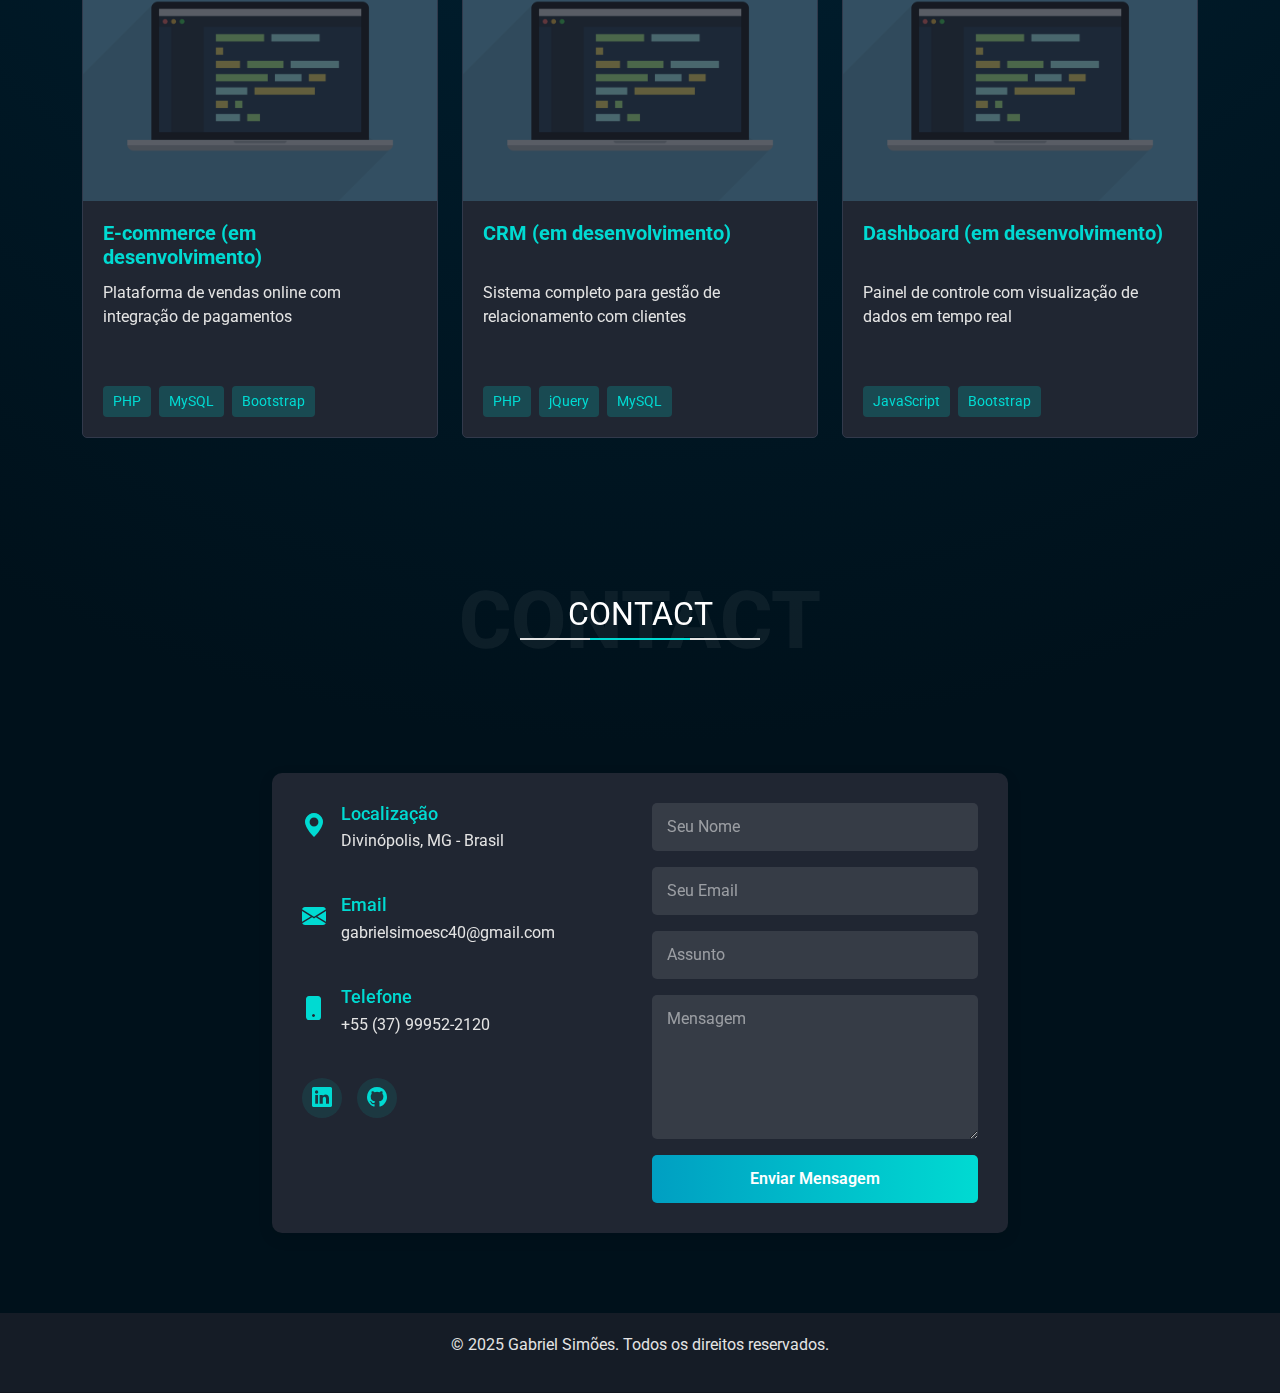
==== commit daba9463: "Atualização do curriculo" ====
--- a/index.html
+++ b/index.html
@@ -1221,7 +1221,7 @@
                     integradas que atendem às necessidades dos usuários e dos negócios.</span>
                 </div>
               </div>
-              <a href="cv/Currículo.pdf" download="Curriculo_Gabriel_Simoes.pdf">
+              <a href="cv/GabrielSimoesCurriculo.pdf" download="Curriculo_Gabriel_Simoes.pdf">
                 <button class="animated-button">
                   <span>Download CV</span>
                   <span></span>
